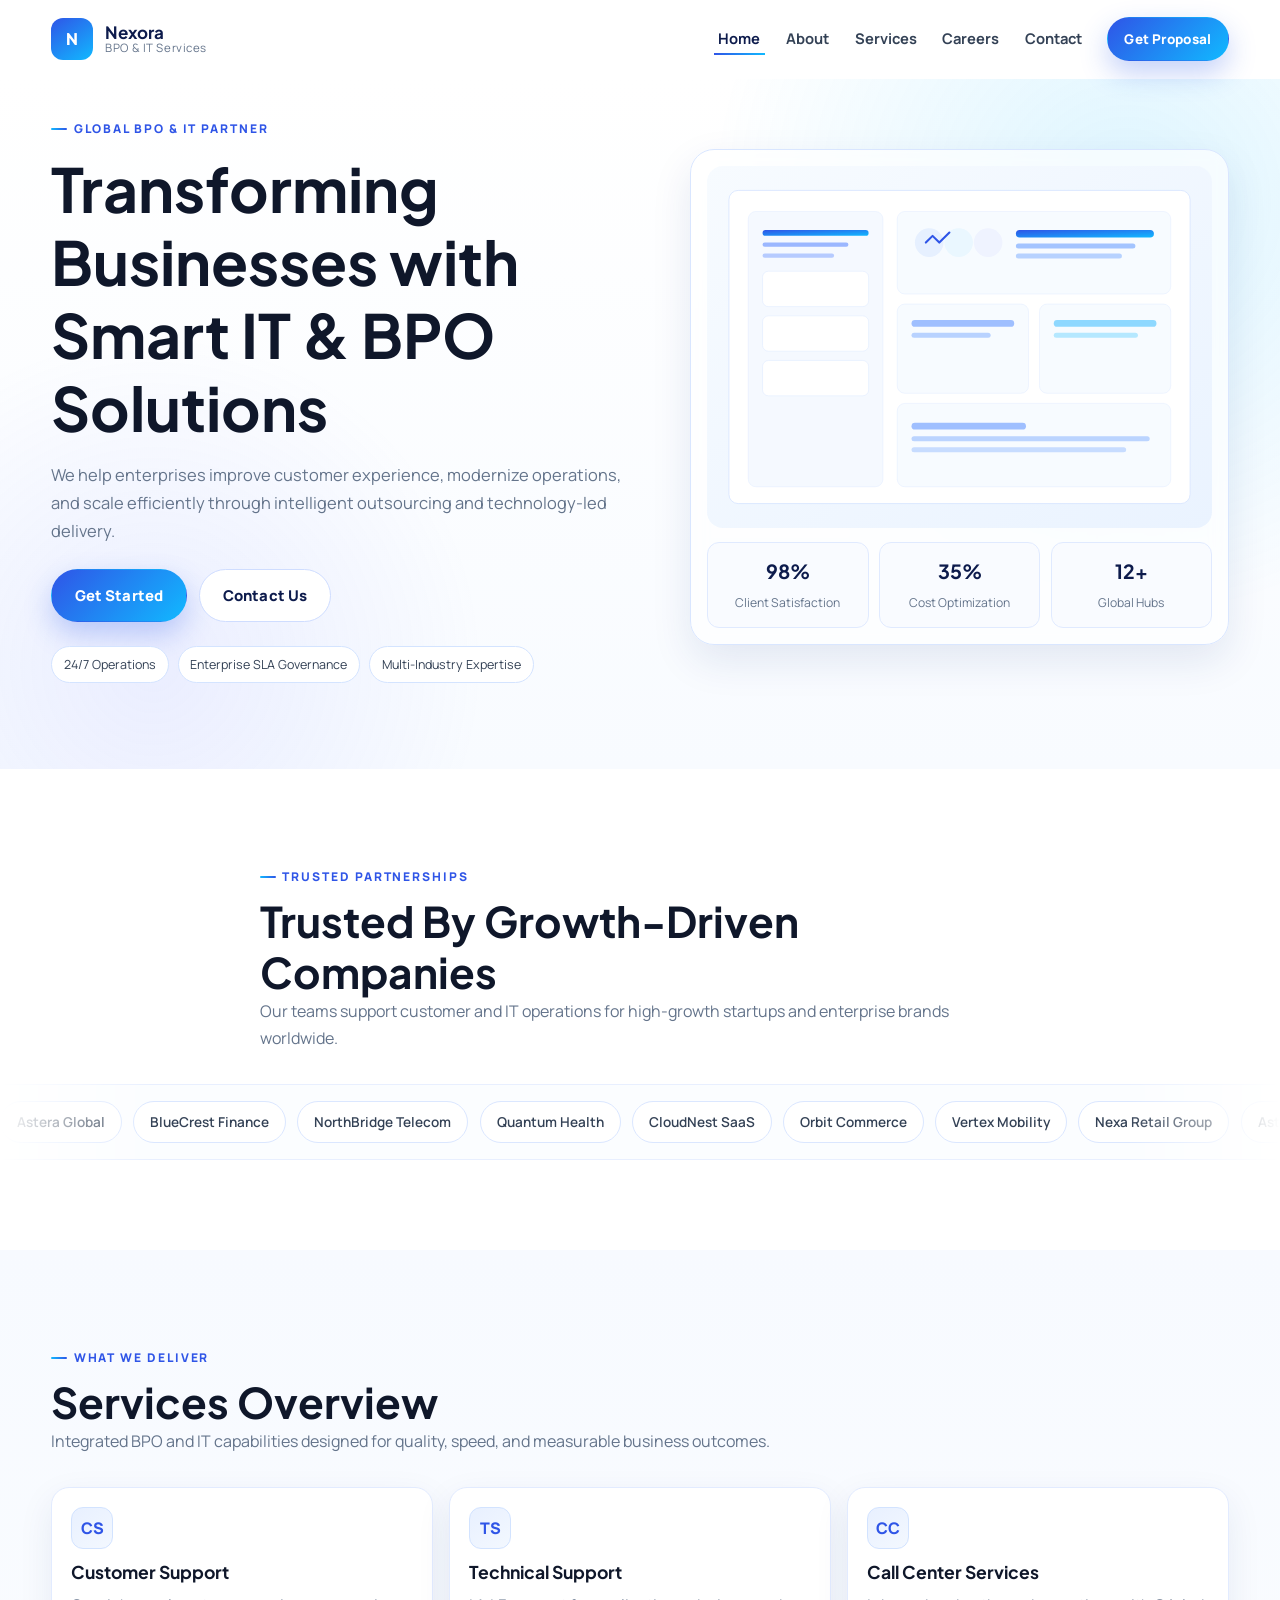
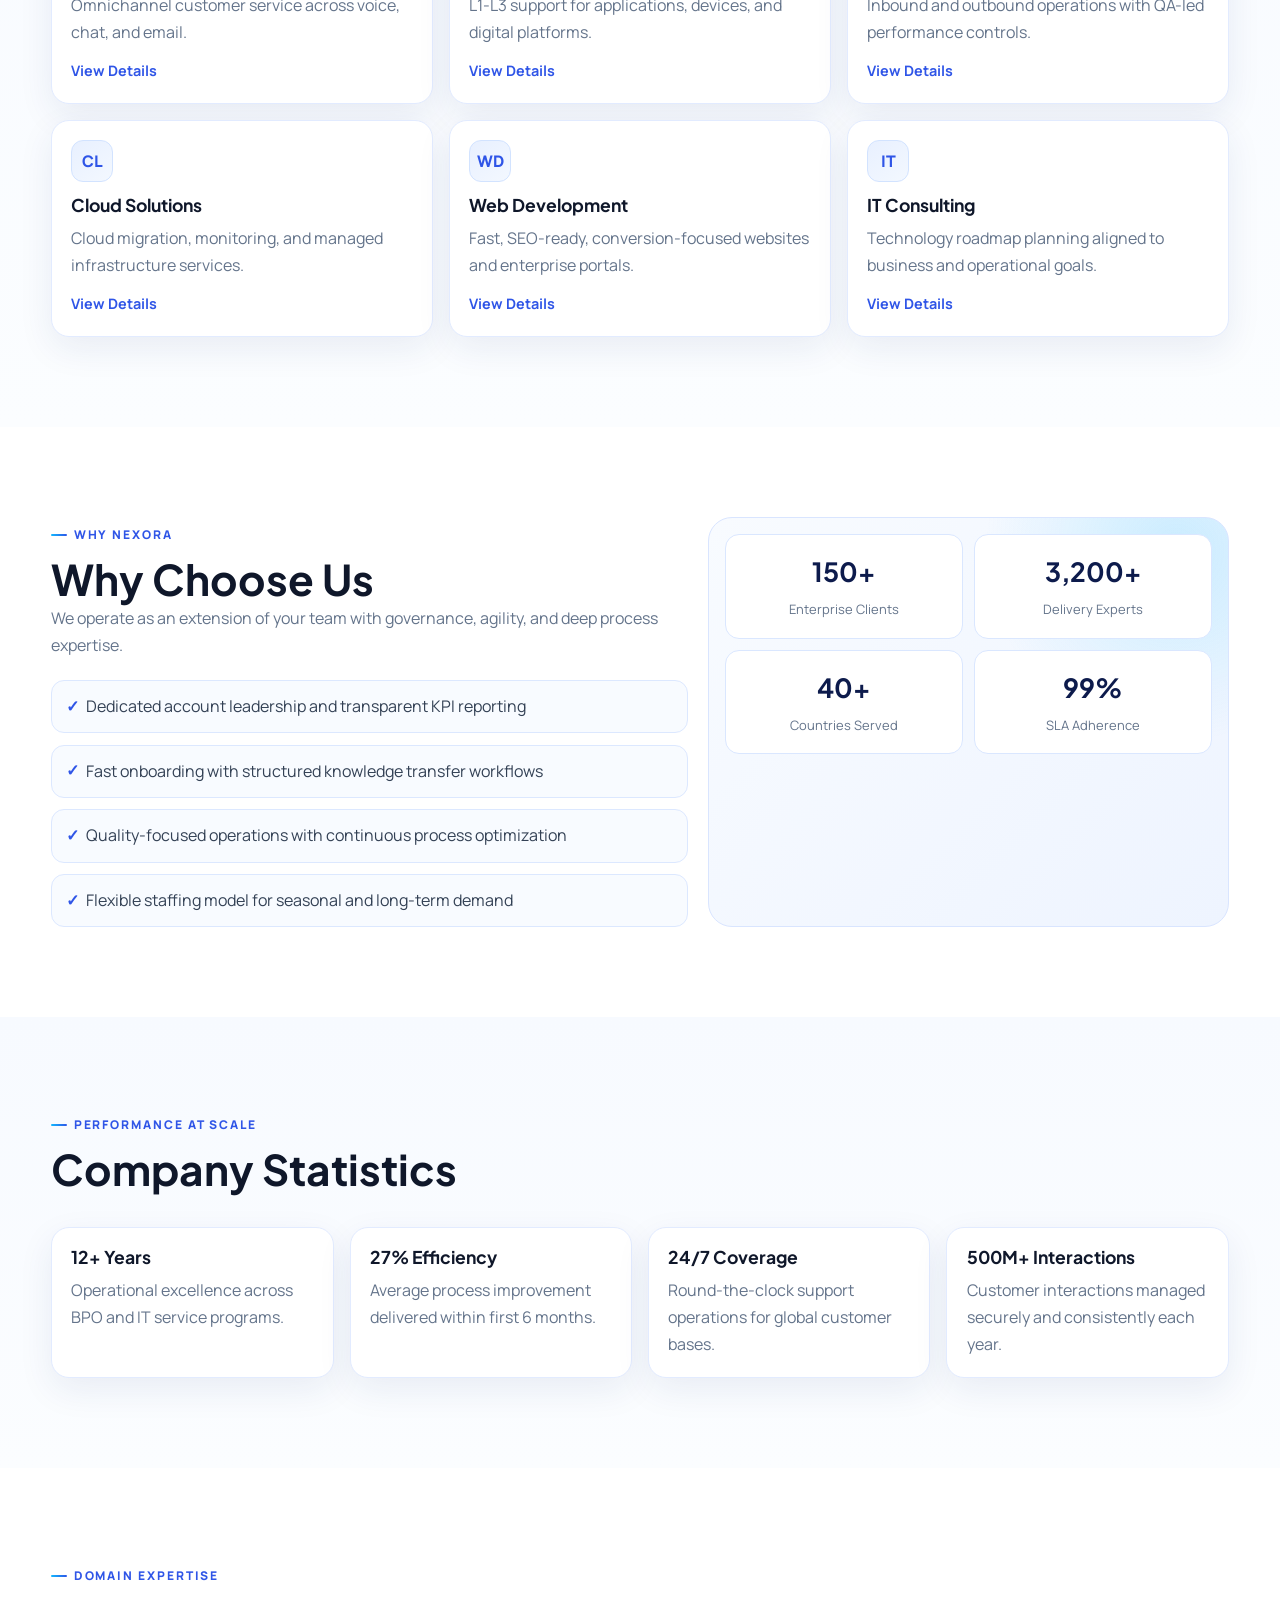
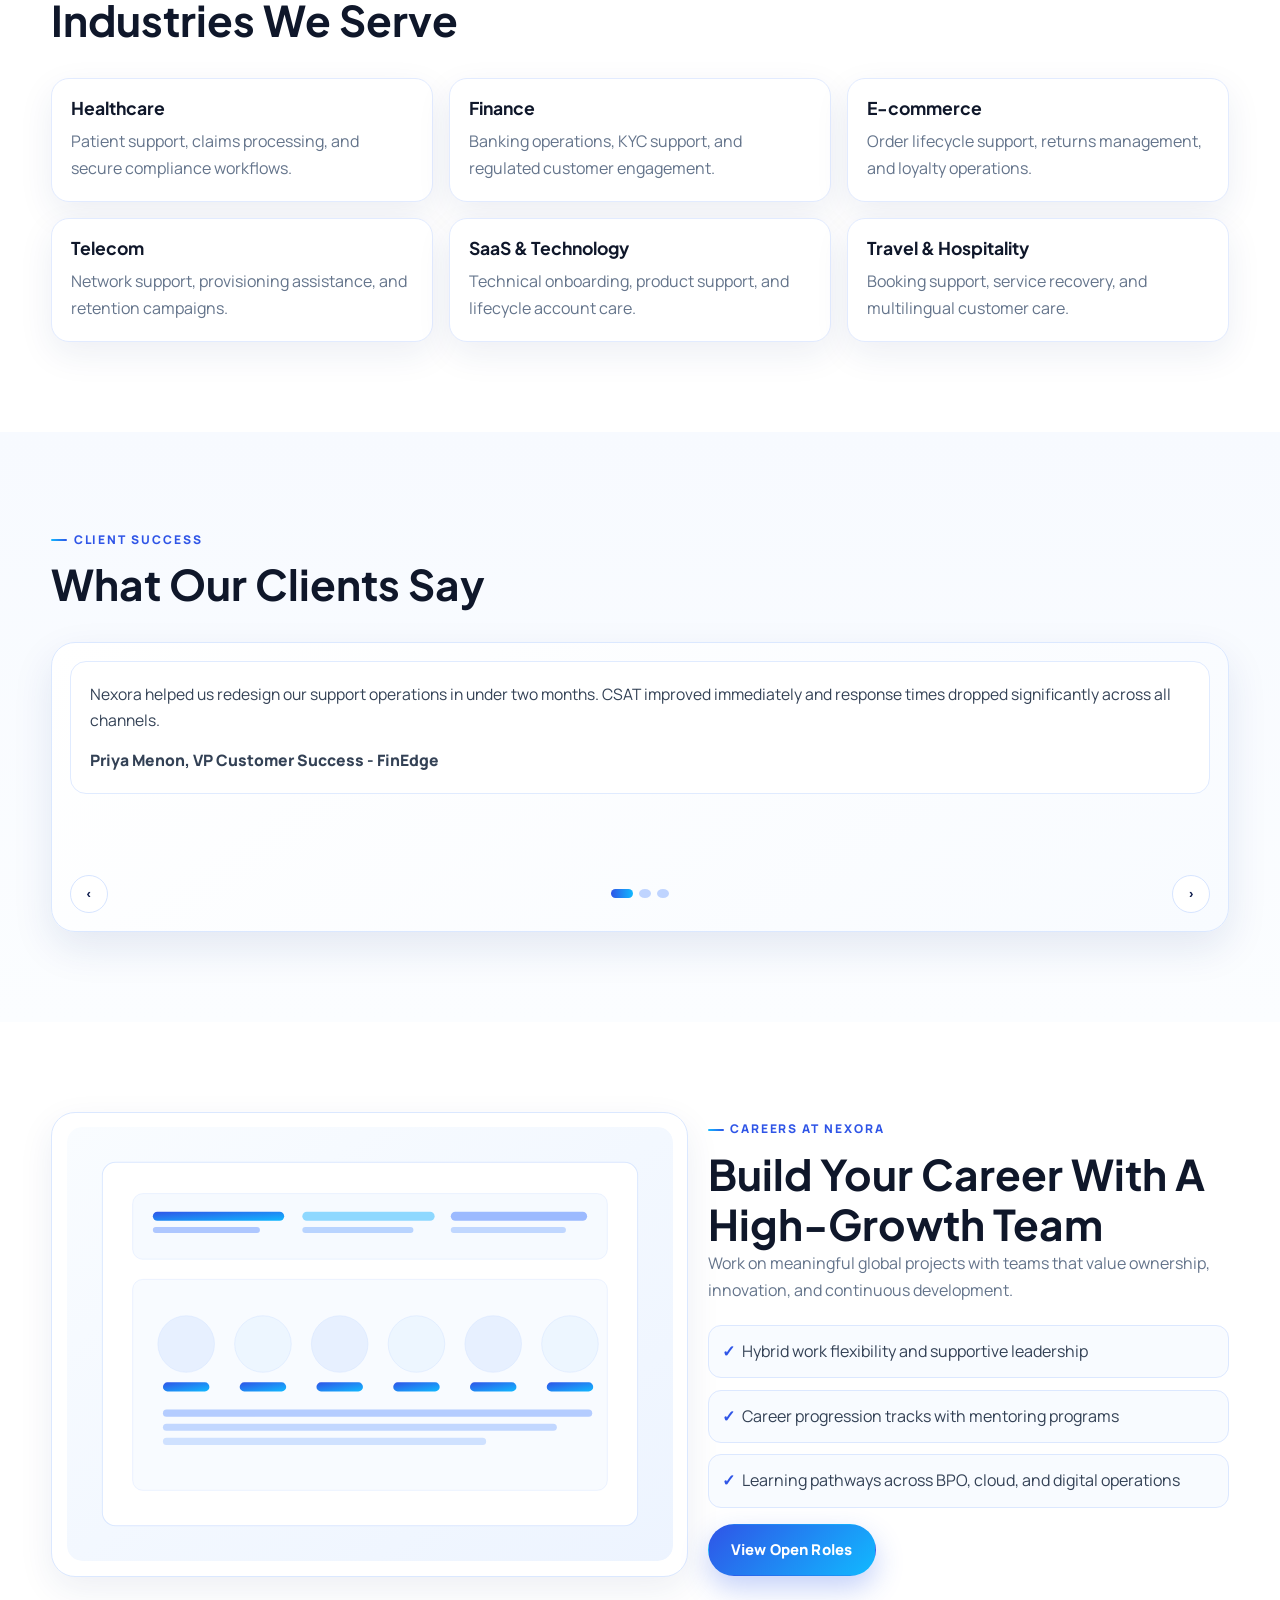
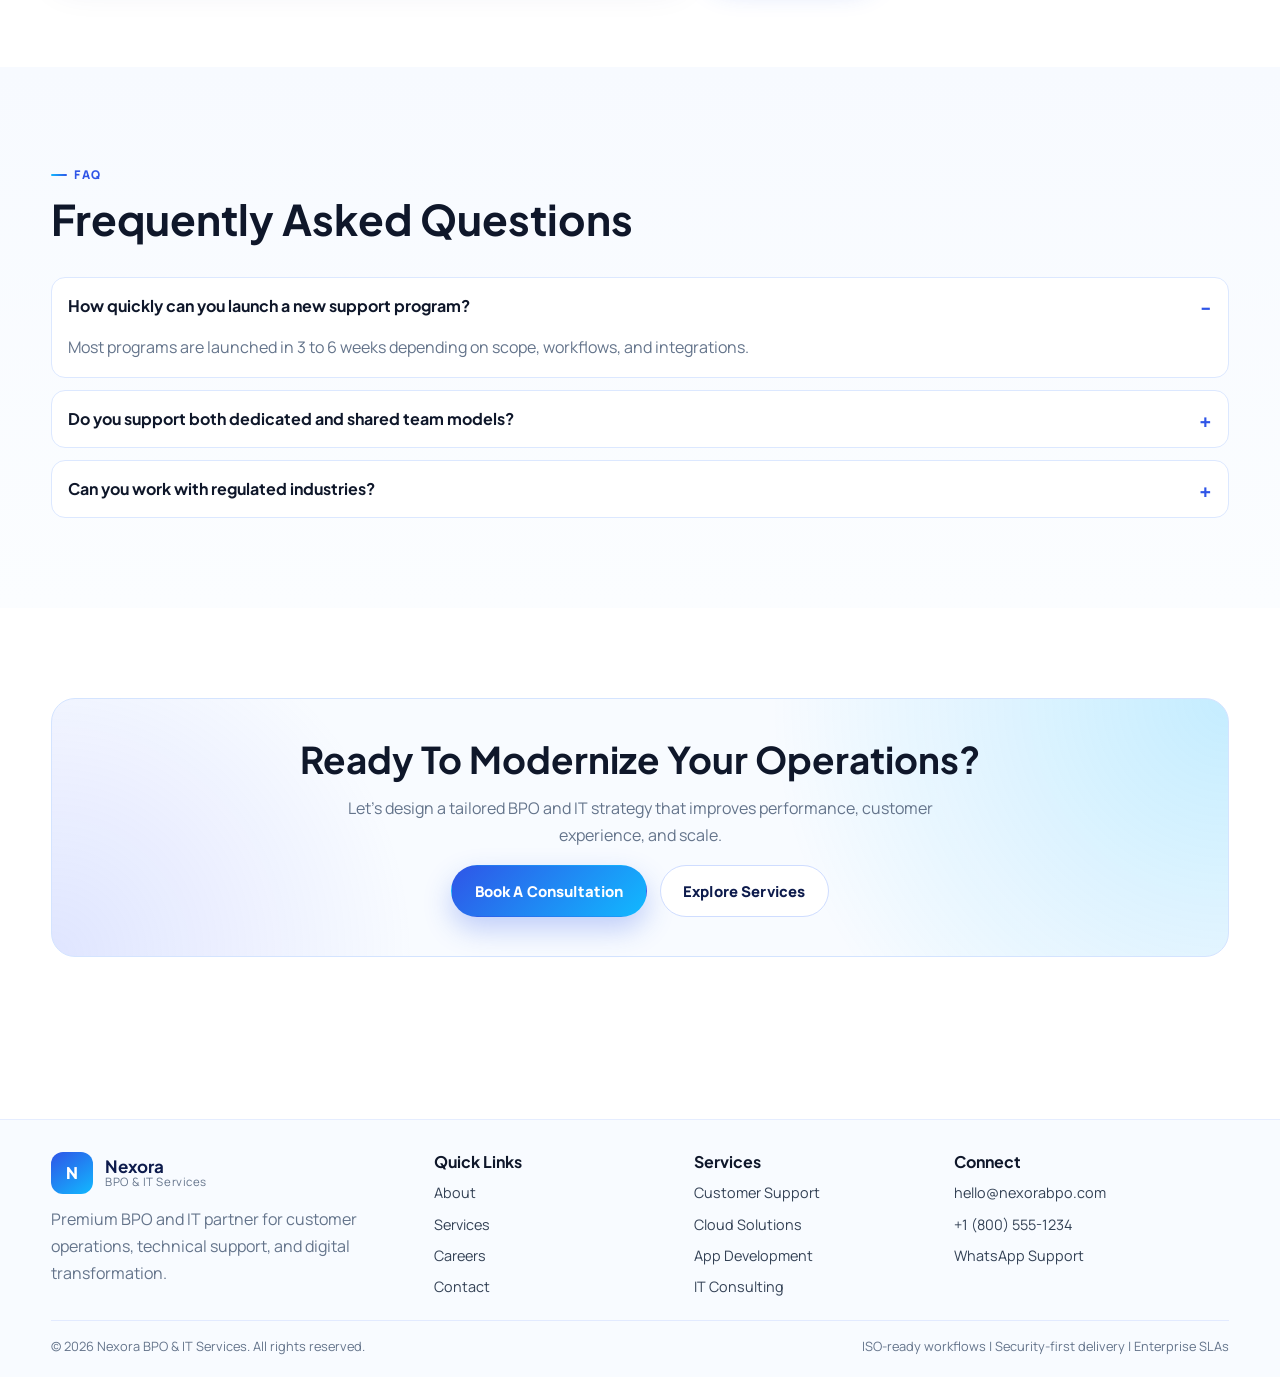
==== index.html @ e9c84e32 "enter" ====
<!DOCTYPE html>
<html lang="en">
  <head>
    <meta charset="UTF-8" />
    <meta name="viewport" content="width=device-width, initial-scale=1.0" />
    <meta
      name="description"
      content="Nexora delivers premium BPO and IT services for enterprise growth, customer experience, and digital transformation."
    />
    <meta
      name="keywords"
      content="BPO, IT services, customer support, call center, cloud solutions, enterprise outsourcing"
    />
    <title>Nexora | Premium BPO & IT Services</title>
    <link rel="preconnect" href="https://fonts.googleapis.com" />
    <link rel="preconnect" href="https://fonts.gstatic.com" crossorigin />
    <link
      href="https://fonts.googleapis.com/css2?family=Manrope:wght@400;500;600;700;800&family=Plus+Jakarta+Sans:wght@600;700;800&display=swap"
      rel="stylesheet"
    />
    <link rel="stylesheet" href="css/styles.css" />
    <script src="js/main.js" defer></script>
  </head>
  <body>
    <a class="skip-link" href="#main-content">Skip to main content</a>

    <!-- Sticky transparent navigation -->
    <header class="site-header">
      <div class="container nav-wrap">
        <a class="brand" href="index.html" aria-label="Nexora home page">
          <span class="brand-mark">N</span>
          <span class="brand-name"><strong>Nexora</strong><span>BPO & IT Services</span></span>
        </a>

        <button class="nav-toggle" aria-label="Open navigation menu" aria-controls="primary-nav" aria-expanded="false">
          <span class="nav-icon"><span></span><span></span><span></span></span>
        </button>

        <nav id="primary-nav" class="primary-nav" aria-label="Main navigation">
          <ul class="nav-list">
            <li><a class="nav-link active" href="index.html" aria-current="page">Home</a></li>
            <li><a class="nav-link" href="about.html">About</a></li>
            <li><a class="nav-link" href="services.html">Services</a></li>
            <li><a class="nav-link" href="careers.html">Careers</a></li>
            <li><a class="nav-link" href="contact.html">Contact</a></li>
          </ul>
          <a class="btn btn-small btn-primary" href="contact.html">Get Proposal</a>
        </nav>
      </div>
    </header>

    <main id="main-content">
      <!-- 1. Premium Hero Section -->
      <section class="hero">
        <div class="container hero-grid">
          <div class="hero-copy reveal">
            <span class="eyebrow">Global BPO & IT Partner</span>
            <h1>Transforming Businesses with Smart IT & BPO Solutions</h1>
            <p>
              We help enterprises improve customer experience, modernize operations, and scale efficiently through
              intelligent outsourcing and technology-led delivery.
            </p>
            <div class="btn-row" style="margin-top: 1.5rem;">
              <a class="btn btn-primary" href="services.html">Get Started</a>
              <a class="btn btn-outline" href="contact.html">Contact Us</a>
            </div>
            <div class="hero-tags">
              <span class="hero-tag">24/7 Operations</span>
              <span class="hero-tag">Enterprise SLA Governance</span>
              <span class="hero-tag">Multi-Industry Expertise</span>
            </div>
          </div>

          <aside class="hero-card reveal floating">
            <img src="images/hero-it-bpo.svg" alt="Modern IT and BPO team dashboard illustration" />
            <div class="hero-kpis">
              <div class="hero-kpi">
                <strong data-counter data-target="98" data-suffix="%">0</strong>
                <span>Client Satisfaction</span>
              </div>
              <div class="hero-kpi">
                <strong data-counter data-target="35" data-suffix="%">0</strong>
                <span>Cost Optimization</span>
              </div>
              <div class="hero-kpi">
                <strong data-counter data-target="12" data-suffix="+">0</strong>
                <span>Global Hubs</span>
              </div>
            </div>
          </aside>
        </div>
      </section>

      <!-- 2. Trusted Companies / Client Logos -->
      <section class="section">
        <div class="container section-head reveal">
          <span class="eyebrow">Trusted Partnerships</span>
          <h2>Trusted By Growth-Driven Companies</h2>
          <p>Our teams support customer and IT operations for high-growth startups and enterprise brands worldwide.</p>
        </div>
        <div class="logo-marquee reveal">
          <div class="logo-track">
            <span class="logo-pill">Astera Global</span>
            <span class="logo-pill">BlueCrest Finance</span>
            <span class="logo-pill">NorthBridge Telecom</span>
            <span class="logo-pill">Quantum Health</span>
            <span class="logo-pill">CloudNest SaaS</span>
            <span class="logo-pill">Orbit Commerce</span>
            <span class="logo-pill">Vertex Mobility</span>
            <span class="logo-pill">Nexa Retail Group</span>
          </div>
        </div>
      </section>

      <!-- 3. Services Overview Cards -->
      <section class="section alt">
        <div class="container">
          <div class="section-head reveal">
            <span class="eyebrow">What We Deliver</span>
            <h2>Services Overview</h2>
            <p>Integrated BPO and IT capabilities designed for quality, speed, and measurable business outcomes.</p>
          </div>
          <div class="grid grid-3">
            <article class="card reveal">
              <div class="service-icon">CS</div>
              <h3>Customer Support</h3>
              <p>Omnichannel customer service across voice, chat, and email.</p>
              <a class="card-link" href="services.html">View Details</a>
            </article>
            <article class="card reveal">
              <div class="service-icon">TS</div>
              <h3>Technical Support</h3>
              <p>L1-L3 support for applications, devices, and digital platforms.</p>
              <a class="card-link" href="services.html">View Details</a>
            </article>
            <article class="card reveal">
              <div class="service-icon">CC</div>
              <h3>Call Center Services</h3>
              <p>Inbound and outbound operations with QA-led performance controls.</p>
              <a class="card-link" href="services.html">View Details</a>
            </article>
            <article class="card reveal">
              <div class="service-icon">CL</div>
              <h3>Cloud Solutions</h3>
              <p>Cloud migration, monitoring, and managed infrastructure services.</p>
              <a class="card-link" href="services.html">View Details</a>
            </article>
            <article class="card reveal">
              <div class="service-icon">WD</div>
              <h3>Web Development</h3>
              <p>Fast, SEO-ready, conversion-focused websites and enterprise portals.</p>
              <a class="card-link" href="services.html">View Details</a>
            </article>
            <article class="card reveal">
              <div class="service-icon">IT</div>
              <h3>IT Consulting</h3>
              <p>Technology roadmap planning aligned to business and operational goals.</p>
              <a class="card-link" href="services.html">View Details</a>
            </article>
          </div>
        </div>
      </section>

      <!-- 4. Why Choose Us -->
      <section class="section">
        <div class="container split">
          <div class="reveal">
            <div class="section-head" style="margin-bottom: 0;">
              <span class="eyebrow">Why Nexora</span>
              <h2>Why Choose Us</h2>
              <p>We operate as an extension of your team with governance, agility, and deep process expertise.</p>
            </div>
            <ul class="feature-list">
              <li>Dedicated account leadership and transparent KPI reporting</li>
              <li>Fast onboarding with structured knowledge transfer workflows</li>
              <li>Quality-focused operations with continuous process optimization</li>
              <li>Flexible staffing model for seasonal and long-term demand</li>
            </ul>
          </div>
          <div class="stats-wrap reveal">
            <div class="stat-grid">
              <article class="stat-box">
                <strong data-counter data-target="150" data-suffix="+">0</strong>
                <span>Enterprise Clients</span>
              </article>
              <article class="stat-box">
                <strong data-counter data-target="3200" data-suffix="+">0</strong>
                <span>Delivery Experts</span>
              </article>
              <article class="stat-box">
                <strong data-counter data-target="40" data-suffix="+">0</strong>
                <span>Countries Served</span>
              </article>
              <article class="stat-box">
                <strong data-counter data-target="99" data-suffix="%">0</strong>
                <span>SLA Adherence</span>
              </article>
            </div>
          </div>
        </div>
      </section>

      <!-- 5. Company Statistics Counters -->
      <section class="section alt">
        <div class="container">
          <div class="section-head reveal">
            <span class="eyebrow">Performance At Scale</span>
            <h2>Company Statistics</h2>
          </div>
          <div class="grid grid-4">
            <article class="card reveal">
              <h3><span data-counter data-target="12" data-suffix="+">0</span> Years</h3>
              <p>Operational excellence across BPO and IT service programs.</p>
            </article>
            <article class="card reveal">
              <h3><span data-counter data-target="27" data-suffix="%">0</span> Efficiency</h3>
              <p>Average process improvement delivered within first 6 months.</p>
            </article>
            <article class="card reveal">
              <h3><span data-counter data-target="24" data-suffix="/7">0</span> Coverage</h3>
              <p>Round-the-clock support operations for global customer bases.</p>
            </article>
            <article class="card reveal">
              <h3><span data-counter data-target="500" data-suffix="M+">0</span> Interactions</h3>
              <p>Customer interactions managed securely and consistently each year.</p>
            </article>
          </div>
        </div>
      </section>

      <!-- 6. Industries We Serve -->
      <section class="section">
        <div class="container">
          <div class="section-head reveal">
            <span class="eyebrow">Domain Expertise</span>
            <h2>Industries We Serve</h2>
          </div>
          <div class="grid grid-3">
            <article class="card reveal"><h3>Healthcare</h3><p>Patient support, claims processing, and secure compliance workflows.</p></article>
            <article class="card reveal"><h3>Finance</h3><p>Banking operations, KYC support, and regulated customer engagement.</p></article>
            <article class="card reveal"><h3>E-commerce</h3><p>Order lifecycle support, returns management, and loyalty operations.</p></article>
            <article class="card reveal"><h3>Telecom</h3><p>Network support, provisioning assistance, and retention campaigns.</p></article>
            <article class="card reveal"><h3>SaaS & Technology</h3><p>Technical onboarding, product support, and lifecycle account care.</p></article>
            <article class="card reveal"><h3>Travel & Hospitality</h3><p>Booking support, service recovery, and multilingual customer care.</p></article>
          </div>
        </div>
      </section>

      <!-- 7. Testimonials Carousel -->
      <section class="section alt">
        <div class="container">
          <div class="section-head reveal">
            <span class="eyebrow">Client Success</span>
            <h2>What Our Clients Say</h2>
          </div>
          <div class="testimonial-carousel reveal" aria-label="Client testimonials carousel">
            <div class="testimonial-slides">
              <article class="testimonial-slide active">
                <p>
                  Nexora helped us redesign our support operations in under two months. CSAT improved immediately and
                  response times dropped significantly across all channels.
                </p>
                <p class="testimonial-author">Priya Menon, VP Customer Success - FinEdge</p>
              </article>
              <article class="testimonial-slide">
                <p>
                  Their blended IT and BPO model gave us one accountable partner for both platform support and customer
                  operations. Execution has been excellent.
                </p>
                <p class="testimonial-author">Daniel Clark, COO - Vantage Retail Group</p>
              </article>
              <article class="testimonial-slide">
                <p>
                  We now run 24/7 global support with strong governance and clear KPI reporting. Nexora has become a
                  strategic part of our growth roadmap.
                </p>
                <p class="testimonial-author">Aditi Rao, Director Operations - CloudPulse</p>
              </article>
            </div>
            <div class="carousel-controls">
              <button class="carousel-btn carousel-prev" type="button" aria-label="Previous testimonial">‹</button>
              <div class="carousel-dots" role="tablist" aria-label="Testimonial slides">
                <button class="carousel-dot active" data-slide="0" aria-label="Slide 1" aria-selected="true"></button>
                <button class="carousel-dot" data-slide="1" aria-label="Slide 2" aria-selected="false"></button>
                <button class="carousel-dot" data-slide="2" aria-label="Slide 3" aria-selected="false"></button>
              </div>
              <button class="carousel-btn carousel-next" type="button" aria-label="Next testimonial">›</button>
            </div>
          </div>
        </div>
      </section>

      <!-- 8. Careers Highlight Section -->
      <section class="section">
        <div class="container split">
          <div class="media-card reveal">
            <img src="images/team-culture.svg" alt="Nexora team collaboration and workplace culture" />
          </div>
          <div class="reveal">
            <div class="section-head" style="margin-bottom: 0;">
              <span class="eyebrow">Careers At Nexora</span>
              <h2>Build Your Career With A High-Growth Team</h2>
              <p>
                Work on meaningful global projects with teams that value ownership, innovation, and continuous
                development.
              </p>
            </div>
            <ul class="feature-list">
              <li>Hybrid work flexibility and supportive leadership</li>
              <li>Career progression tracks with mentoring programs</li>
              <li>Learning pathways across BPO, cloud, and digital operations</li>
            </ul>
            <div class="btn-row" style="margin-top: 1rem;">
              <a class="btn btn-primary" href="careers.html">View Open Roles</a>
            </div>
          </div>
        </div>
      </section>

      <!-- 9. FAQ Section -->
      <section class="section alt">
        <div class="container">
          <div class="section-head reveal">
            <span class="eyebrow">FAQ</span>
            <h2>Frequently Asked Questions</h2>
          </div>
          <div class="faq-list reveal">
            <article class="faq-item open">
              <button class="faq-question" type="button">How quickly can you launch a new support program?</button>
              <div class="faq-answer">
                <p>Most programs are launched in 3 to 6 weeks depending on scope, workflows, and integrations.</p>
              </div>
            </article>
            <article class="faq-item">
              <button class="faq-question" type="button">Do you support both dedicated and shared team models?</button>
              <div class="faq-answer">
                <p>Yes. We offer dedicated pods, hybrid setups, and shared operational models based on your needs.</p>
              </div>
            </article>
            <article class="faq-item">
              <button class="faq-question" type="button">Can you work with regulated industries?</button>
              <div class="faq-answer">
                <p>Absolutely. We provide compliance-aware operations for healthcare, finance, and enterprise clients.</p>
              </div>
            </article>
          </div>
        </div>
      </section>

      <!-- 10. Contact CTA Banner -->
      <section class="section">
        <div class="container">
          <div class="cta-banner reveal">
            <h2>Ready To Modernize Your Operations?</h2>
            <p>Let’s design a tailored BPO and IT strategy that improves performance, customer experience, and scale.</p>
            <div class="btn-row" style="justify-content: center; margin-top: 1rem;">
              <a class="btn btn-primary" href="contact.html">Book A Consultation</a>
              <a class="btn btn-outline" href="services.html">Explore Services</a>
            </div>
          </div>
        </div>
      </section>
    </main>

    <!-- 11. Modern Footer -->
    <footer class="site-footer">
      <div class="container footer-grid">
        <div class="footer-col">
          <a class="brand" href="index.html">
            <span class="brand-mark">N</span>
            <span class="brand-name"><strong>Nexora</strong><span>BPO & IT Services</span></span>
          </a>
          <p style="margin-top: 0.75rem;">
            Premium BPO and IT partner for customer operations, technical support, and digital transformation.
          </p>
        </div>
        <div class="footer-col">
          <h3>Quick Links</h3>
          <div class="footer-links">
            <a href="about.html">About</a>
            <a href="services.html">Services</a>
            <a href="careers.html">Careers</a>
            <a href="contact.html">Contact</a>
          </div>
        </div>
        <div class="footer-col">
          <h3>Services</h3>
          <div class="footer-links">
            <a href="services.html">Customer Support</a>
            <a href="services.html">Cloud Solutions</a>
            <a href="services.html">App Development</a>
            <a href="services.html">IT Consulting</a>
          </div>
        </div>
        <div class="footer-col">
          <h3>Connect</h3>
          <div class="footer-links">
            <a href="mailto:hello@nexorabpo.com">hello@nexorabpo.com</a>
            <a href="tel:+18005551234">+1 (800) 555-1234</a>
            <a href="https://wa.me/18005551234">WhatsApp Support</a>
          </div>
        </div>
      </div>
      <div class="container footer-bottom">
        <p>&copy; <span class="current-year"></span> Nexora BPO & IT Services. All rights reserved.</p>
        <p>ISO-ready workflows | Security-first delivery | Enterprise SLAs</p>
      </div>
    </footer>

    <button class="back-to-top" type="button" aria-label="Back to top">↑</button>
  </body>
</html>
---- css/styles.css ----
/* =========================================================
   Nexora Corporate Design System
   White premium SaaS-style UI for multi-page BPO/IT site.
========================================================= */

:root {
  --white: #ffffff;
  --navy-900: #0d1b4c;
  --navy-800: #152d71;
  --royal: #2f55e7;
  --cyan: #11b9ff;
  --sky: #67c8ff;
  --purple-soft: #7e8cff;
  --text-900: #0f172a;
  --text-700: #334155;
  --text-500: #64748b;
  --line: #dbe7ff;
  --surface: #f7faff;
  --surface-2: #eef4ff;
  --success: #0ea96f;
  --danger: #d14356;
  --radius-xl: 24px;
  --radius-lg: 18px;
  --radius-md: 14px;
  --radius-sm: 10px;
  --shadow-soft: 0 12px 35px rgba(24, 46, 109, 0.08);
  --shadow-card: 0 16px 40px rgba(18, 45, 130, 0.1);
  --shadow-hover: 0 18px 45px rgba(15, 47, 140, 0.17);
}

*,
*::before,
*::after {
  box-sizing: border-box;
}

html {
  scroll-behavior: smooth;
}

body {
  margin: 0;
  font-family: "Manrope", "Segoe UI", sans-serif;
  color: var(--text-700);
  background: var(--white);
  line-height: 1.7;
  overflow-x: hidden;
}

body.nav-open {
  overflow: hidden;
}

a {
  color: inherit;
  text-decoration: none;
}

img {
  display: block;
  max-width: 100%;
}

h1,
h2,
h3,
h4 {
  margin: 0;
  line-height: 1.2;
  color: var(--text-900);
  font-family: "Plus Jakarta Sans", "Sora", "Segoe UI", sans-serif;
}

p {
  margin: 0;
  color: var(--text-500);
}

ul {
  margin: 0;
  padding: 0;
  list-style: none;
}

.skip-link {
  position: absolute;
  left: -9999px;
  top: 0;
  z-index: 5000;
}

.skip-link:focus {
  left: 1rem;
  top: 1rem;
  background: var(--white);
  border: 1px solid var(--royal);
  border-radius: 8px;
  color: var(--navy-900);
  padding: 0.65rem 0.9rem;
}

.container {
  width: min(1180px, 92vw);
  margin: 0 auto;
}

.section {
  padding: 90px 0;
}

.section.alt {
  background: linear-gradient(180deg, #f7faff 0%, #fbfdff 100%);
}

.section-head {
  max-width: 760px;
  margin-bottom: 2rem;
}

.section-head h2 {
  margin-top: 0.55rem;
  font-size: clamp(1.8rem, 3.3vw, 2.7rem);
}

.eyebrow {
  display: inline-flex;
  align-items: center;
  gap: 0.4rem;
  text-transform: uppercase;
  letter-spacing: 0.16em;
  font-size: 0.75rem;
  font-weight: 800;
  color: var(--royal);
}

.eyebrow::before {
  content: "";
  width: 16px;
  height: 2px;
  border-radius: 4px;
  background: linear-gradient(90deg, var(--cyan), var(--royal));
}

/* =========================
   Header + Navigation
========================= */
.site-header {
  position: sticky;
  top: 0;
  z-index: 1200;
  background: transparent;
  border-bottom: 1px solid transparent;
  transition: background 0.3s ease, border-color 0.3s ease, box-shadow 0.3s ease;
}

.site-header.scrolled {
  background: rgba(255, 255, 255, 0.9);
  backdrop-filter: blur(10px);
  border-color: #e8efff;
  box-shadow: 0 6px 28px rgba(18, 47, 130, 0.08);
}

.nav-wrap {
  min-height: 78px;
  display: flex;
  align-items: center;
  justify-content: space-between;
  gap: 1.1rem;
  position: relative;
}

.brand {
  display: inline-flex;
  align-items: center;
  gap: 0.75rem;
}

.brand-mark {
  width: 42px;
  height: 42px;
  border-radius: 12px;
  background: linear-gradient(145deg, var(--royal), var(--cyan));
  color: var(--white);
  display: grid;
  place-items: center;
  font-weight: 800;
  font-family: "Plus Jakarta Sans", "Sora", sans-serif;
}

.brand-name {
  display: inline-flex;
  flex-direction: column;
  line-height: 1.05;
}

.brand-name strong {
  color: var(--navy-900);
  font-size: 1.06rem;
  font-family: "Plus Jakarta Sans", "Sora", sans-serif;
}

.brand-name span {
  font-size: 0.72rem;
  letter-spacing: 0.05em;
  color: var(--text-500);
}

.primary-nav {
  display: flex;
  align-items: center;
  gap: 1.25rem;
}

.nav-list {
  display: flex;
  align-items: center;
  gap: 1rem;
}

.nav-link {
  padding: 0.32rem 0.3rem;
  font-size: 0.92rem;
  font-weight: 700;
  color: var(--text-700);
  position: relative;
}

.nav-link::after {
  content: "";
  position: absolute;
  left: 0;
  bottom: -1px;
  width: 100%;
  height: 2px;
  transform: scaleX(0);
  transform-origin: center;
  background: linear-gradient(90deg, var(--royal), var(--cyan));
  transition: transform 0.22s ease;
}

.nav-link:hover,
.nav-link.active {
  color: var(--navy-900);
}

.nav-link:hover::after,
.nav-link.active::after,
.nav-link:focus-visible::after {
  transform: scaleX(1);
}

.nav-toggle {
  display: none;
  width: 44px;
  height: 44px;
  border-radius: 11px;
  border: 1px solid #d4e2ff;
  background: var(--white);
  box-shadow: var(--shadow-soft);
  cursor: pointer;
  place-items: center;
}

.nav-icon {
  width: 18px;
  height: 14px;
  position: relative;
}

.nav-icon span {
  position: absolute;
  left: 0;
  width: 100%;
  height: 2px;
  border-radius: 100px;
  background: var(--navy-900);
  transition: transform 0.24s ease, opacity 0.24s ease;
}

.nav-icon span:nth-child(1) {
  top: 0;
}

.nav-icon span:nth-child(2) {
  top: 6px;
}

.nav-icon span:nth-child(3) {
  top: 12px;
}

.nav-toggle[aria-expanded="true"] .nav-icon span:nth-child(1) {
  transform: translateY(6px) rotate(45deg);
}

.nav-toggle[aria-expanded="true"] .nav-icon span:nth-child(2) {
  opacity: 0;
}

.nav-toggle[aria-expanded="true"] .nav-icon span:nth-child(3) {
  transform: translateY(-6px) rotate(-45deg);
}

/* =========================
   Buttons
========================= */
.btn {
  display: inline-flex;
  align-items: center;
  justify-content: center;
  gap: 0.45rem;
  border-radius: 999px;
  padding: 0.78rem 1.4rem;
  font-size: 0.93rem;
  font-weight: 800;
  letter-spacing: 0.01em;
  border: 1px solid transparent;
  transition: transform 0.22s ease, box-shadow 0.22s ease, background 0.22s ease;
}

.btn:hover,
.btn:focus-visible {
  transform: translateY(-2px);
}

.btn-primary {
  color: var(--white);
  background: linear-gradient(135deg, var(--royal), var(--cyan));
  box-shadow: 0 12px 28px rgba(44, 90, 233, 0.28);
}

.btn-primary:hover,
.btn-primary:focus-visible {
  box-shadow: 0 16px 34px rgba(44, 90, 233, 0.35);
}

.btn-outline {
  border-color: #cfddff;
  color: var(--navy-900);
  background: var(--white);
}

.btn-outline:hover,
.btn-outline:focus-visible {
  border-color: var(--royal);
  background: #f6f9ff;
}

.btn-small {
  padding: 0.62rem 1.05rem;
  font-size: 0.84rem;
}

.btn-row {
  display: flex;
  flex-wrap: wrap;
  gap: 0.8rem;
}

/* =========================
   Hero
========================= */
.hero {
  position: relative;
  padding: 32px 0 86px;
  background:
    radial-gradient(circle at 88% 18%, rgba(17, 185, 255, 0.14), transparent 33%),
    radial-gradient(circle at 12% 85%, rgba(126, 140, 255, 0.12), transparent 26%),
    linear-gradient(180deg, #ffffff 0%, #f8fbff 100%);
}

.hero-grid {
  display: grid;
  grid-template-columns: 1.06fr 0.94fr;
  gap: 2rem;
  align-items: center;
}

.hero-copy h1 {
  margin-top: 0.8rem;
  font-size: clamp(2rem, 5vw, 3.8rem);
  max-width: 16ch;
}

.hero-copy p {
  margin-top: 1.1rem;
  max-width: 58ch;
  font-size: 1.03rem;
}

.hero-tags {
  margin-top: 1.5rem;
  display: flex;
  gap: 0.55rem;
  flex-wrap: wrap;
}

.hero-tag {
  border-radius: 999px;
  border: 1px solid #d4e4ff;
  background: var(--white);
  padding: 0.45rem 0.74rem;
  font-size: 0.78rem;
  color: var(--text-700);
}

.hero-card {
  border: 1px solid #d9e6ff;
  border-radius: var(--radius-xl);
  padding: 1rem;
  background: rgba(255, 255, 255, 0.66);
  backdrop-filter: blur(8px);
  box-shadow: var(--shadow-card);
}

.hero-card img {
  border-radius: 16px;
}

.hero-kpis {
  margin-top: 0.9rem;
  display: grid;
  grid-template-columns: repeat(3, minmax(0, 1fr));
  gap: 0.65rem;
}

.hero-kpi {
  border: 1px solid #e0eaff;
  border-radius: 12px;
  background: #f9fbff;
  padding: 0.72rem;
  text-align: center;
}

.hero-kpi strong {
  display: block;
  color: var(--navy-900);
  font-size: 1.22rem;
  font-family: "Plus Jakarta Sans", "Sora", sans-serif;
}

.hero-kpi span {
  font-size: 0.76rem;
  color: var(--text-500);
}

/* =========================
   Utility card system
========================= */
.grid {
  display: grid;
  gap: 1rem;
}

.grid-2 {
  grid-template-columns: repeat(2, minmax(0, 1fr));
}

.grid-3 {
  grid-template-columns: repeat(3, minmax(0, 1fr));
}

.grid-4 {
  grid-template-columns: repeat(4, minmax(0, 1fr));
}

.card {
  background: var(--white);
  border: 1px solid #e2ebff;
  border-radius: var(--radius-lg);
  padding: 1.2rem;
  box-shadow: var(--shadow-soft);
  transition: transform 0.25s ease, box-shadow 0.25s ease, border-color 0.25s ease;
}

.card:hover {
  transform: translateY(-4px);
  border-color: #c8daff;
  box-shadow: var(--shadow-hover);
}

.card h3 {
  font-size: 1.1rem;
  margin-bottom: 0.52rem;
}

.card-link {
  margin-top: 0.8rem;
  display: inline-block;
  color: var(--royal);
  font-weight: 700;
  font-size: 0.9rem;
}

.service-icon {
  width: 42px;
  height: 42px;
  border-radius: 12px;
  display: grid;
  place-items: center;
  margin-bottom: 0.8rem;
  background: linear-gradient(145deg, #e8f0ff, #f3f8ff);
  border: 1px solid #d2e3ff;
  color: var(--royal);
  font-weight: 800;
}

/* =========================
   Trusted logos slider
========================= */
.logo-marquee {
  overflow: hidden;
  border-top: 1px solid #e8efff;
  border-bottom: 1px solid #e8efff;
  background: #fbfdff;
  padding: 1rem 0;
  mask-image: linear-gradient(to right, transparent, #000 12%, #000 88%, transparent);
}

.logo-track {
  width: max-content;
  display: flex;
  gap: 0.7rem;
  animation: logo-slide 26s linear infinite;
}

.logo-pill {
  border: 1px solid #dbe7ff;
  border-radius: 999px;
  background: var(--white);
  color: var(--text-700);
  padding: 0.54rem 1rem;
  font-size: 0.85rem;
  white-space: nowrap;
  font-weight: 600;
}

@keyframes logo-slide {
  from {
    transform: translateX(0);
  }
  to {
    transform: translateX(-50%);
  }
}

/* =========================
   Why choose us + stats
========================= */
.split {
  display: grid;
  grid-template-columns: 1.1fr 0.9fr;
  gap: 1.2rem;
}

.feature-list {
  display: grid;
  gap: 0.72rem;
  margin-top: 1.3rem;
}

.feature-list li {
  border: 1px solid #dce8ff;
  border-radius: 13px;
  background: #f8fbff;
  padding: 0.75rem 0.82rem;
  color: var(--text-700);
  position: relative;
  padding-left: 2.1rem;
}

.feature-list li::before {
  content: "✓";
  position: absolute;
  left: 0.85rem;
  top: 0.74rem;
  color: var(--royal);
  font-weight: 800;
}

.stats-wrap {
  border-radius: var(--radius-xl);
  border: 1px solid #d9e5ff;
  background:
    radial-gradient(circle at 90% 8%, rgba(17, 185, 255, 0.18), transparent 32%),
    linear-gradient(135deg, #f8fbff, #eef4ff);
  padding: 1rem;
}

.stat-grid {
  display: grid;
  grid-template-columns: repeat(2, minmax(0, 1fr));
  gap: 0.7rem;
}

.stat-box {
  border-radius: 14px;
  border: 1px solid #dae7ff;
  background: var(--white);
  text-align: center;
  padding: 0.95rem 0.72rem;
}

.stat-box strong {
  display: block;
  color: var(--navy-900);
  font-size: 1.65rem;
  font-family: "Plus Jakarta Sans", "Sora", sans-serif;
}

.stat-box span {
  color: var(--text-500);
  font-size: 0.81rem;
}

/* =========================
   Testimonial carousel
========================= */
.testimonial-carousel {
  position: relative;
  border: 1px solid #dbe8ff;
  background: linear-gradient(145deg, #ffffff, #f8fbff);
  border-radius: var(--radius-xl);
  box-shadow: var(--shadow-card);
  padding: 1.1rem;
}

.testimonial-slides {
  position: relative;
  min-height: 200px;
}

.testimonial-slide {
  display: none;
  border: 1px solid #e0ebff;
  border-radius: 16px;
  background: var(--white);
  padding: 1.2rem;
}

.testimonial-slide.active {
  display: block;
  animation: fadeUp 0.45s ease;
}

.testimonial-slide p {
  color: var(--text-700);
  font-size: 0.98rem;
}

.testimonial-author {
  margin-top: 0.8rem;
  color: var(--navy-900);
  font-weight: 800;
  font-size: 0.92rem;
}

.carousel-controls {
  margin-top: 0.9rem;
  display: flex;
  justify-content: space-between;
  align-items: center;
}

.carousel-btn {
  width: 38px;
  height: 38px;
  border-radius: 50%;
  border: 1px solid #d7e5ff;
  background: var(--white);
  color: var(--navy-900);
  font-weight: 800;
  cursor: pointer;
}

.carousel-dots {
  display: flex;
  gap: 0.35rem;
}

.carousel-dot {
  width: 9px;
  height: 9px;
  border-radius: 50%;
  border: 0;
  background: #bfd4ff;
  cursor: pointer;
}

.carousel-dot.active {
  width: 22px;
  border-radius: 999px;
  background: linear-gradient(90deg, var(--royal), var(--cyan));
}

/* =========================
   FAQ
========================= */
.faq-list {
  display: grid;
  gap: 0.75rem;
}

.faq-item {
  border: 1px solid #dce8ff;
  border-radius: 14px;
  overflow: hidden;
  background: var(--white);
}

.faq-question {
  width: 100%;
  border: 0;
  background: transparent;
  text-align: left;
  font-family: "Plus Jakarta Sans", "Sora", sans-serif;
  color: var(--text-900);
  font-size: 1rem;
  font-weight: 700;
  padding: 1rem;
  cursor: pointer;
  display: flex;
  align-items: center;
  justify-content: space-between;
}

.faq-question::after {
  content: "+";
  color: var(--royal);
  font-size: 1.2rem;
}

.faq-answer {
  max-height: 0;
  overflow: hidden;
  transition: max-height 0.28s ease;
}

.faq-answer p {
  padding: 0 1rem 1rem;
}

.faq-item.open .faq-question::after {
  content: "-";
}

.faq-item.open .faq-answer {
  max-height: 260px;
}

/* =========================
   CTA banner
========================= */
.cta-banner {
  border: 1px solid #d4e4ff;
  border-radius: var(--radius-xl);
  background:
    radial-gradient(circle at 100% 0%, rgba(17, 185, 255, 0.22), transparent 38%),
    radial-gradient(circle at 0% 100%, rgba(126, 140, 255, 0.2), transparent 30%),
    #f8fbff;
  padding: 2.4rem 1.2rem;
  text-align: center;
}

.cta-banner h2 {
  font-size: clamp(1.5rem, 3.2vw, 2.3rem);
}

.cta-banner p {
  margin: 0.85rem auto 0;
  max-width: 64ch;
}

/* =========================
   Inner hero (other pages)
========================= */
.inner-hero {
  padding: 74px 0 56px;
  background:
    radial-gradient(circle at 90% 10%, rgba(17, 185, 255, 0.16), transparent 32%),
    radial-gradient(circle at 15% 90%, rgba(126, 140, 255, 0.14), transparent 30%),
    linear-gradient(180deg, #ffffff, #f7fbff);
}

.inner-hero h1 {
  margin-top: 0.75rem;
  font-size: clamp(1.9rem, 4.3vw, 3rem);
  max-width: 20ch;
}

.inner-hero p {
  margin-top: 1rem;
  max-width: 64ch;
}

.media-card {
  border-radius: var(--radius-xl);
  border: 1px solid #dbe8ff;
  background: var(--white);
  padding: 0.9rem;
  box-shadow: var(--shadow-soft);
}

.media-card img {
  border-radius: 15px;
}

/* =========================
   Timelines + pills
========================= */
.timeline {
  display: grid;
  gap: 0.75rem;
}

.timeline-item {
  display: grid;
  grid-template-columns: 82px 1fr;
  gap: 0.9rem;
  border: 1px solid #dce8ff;
  border-radius: 14px;
  background: var(--white);
  padding: 0.9rem;
}

.timeline-year {
  color: var(--royal);
  font-weight: 800;
  font-family: "Plus Jakarta Sans", "Sora", sans-serif;
  font-size: 1rem;
}

.pill-row {
  display: flex;
  flex-wrap: wrap;
  gap: 0.5rem;
  margin-top: 1rem;
}

.pill {
  border: 1px solid #d9e6ff;
  background: #f8fbff;
  border-radius: 999px;
  padding: 0.4rem 0.72rem;
  font-size: 0.79rem;
  color: var(--text-700);
}

/* =========================
   Jobs + forms
========================= */
.job-card {
  border: 1px solid #dce8ff;
  border-radius: 16px;
  background: var(--white);
  padding: 1rem;
  box-shadow: var(--shadow-soft);
}

.job-meta {
  display: flex;
  flex-wrap: wrap;
  gap: 0.4rem;
  margin-top: 0.65rem;
}

.job-meta span {
  border: 1px solid #d7e3ff;
  border-radius: 999px;
  background: #f8fbff;
  color: var(--text-700);
  font-size: 0.76rem;
  padding: 0.22rem 0.62rem;
}

.form-shell {
  border: 1px solid #dce8ff;
  border-radius: var(--radius-lg);
  background: var(--white);
  padding: 1.1rem;
  box-shadow: var(--shadow-soft);
}

.form-grid {
  display: grid;
  grid-template-columns: repeat(2, minmax(0, 1fr));
  gap: 0.85rem;
}

.form-field {
  display: grid;
  gap: 0.36rem;
}

.form-field.full {
  grid-column: 1 / -1;
}

.form-field label {
  font-size: 0.83rem;
  color: var(--text-700);
  font-weight: 700;
}

.form-field input,
.form-field select,
.form-field textarea {
  width: 100%;
  border: 1px solid #d2dff8;
  border-radius: 11px;
  background: #fbfdff;
  color: var(--text-900);
  font-family: inherit;
  font-size: 0.92rem;
  padding: 0.68rem 0.72rem;
  transition: border-color 0.2s ease, box-shadow 0.2s ease;
}

.form-field textarea {
  min-height: 130px;
  resize: vertical;
}

.form-field input:focus,
.form-field select:focus,
.form-field textarea:focus {
  outline: 0;
  border-color: var(--royal);
  box-shadow: 0 0 0 4px rgba(47, 85, 231, 0.12);
}

.form-field .invalid,
.form-field input.invalid,
.form-field select.invalid,
.form-field textarea.invalid {
  border-color: var(--danger);
}

.file-upload {
  border: 1px dashed #c9dcff;
  border-radius: 11px;
  background: #f8fbff;
  padding: 0.78rem;
}

.field-note {
  margin-top: 0.4rem;
  font-size: 0.77rem;
  color: var(--text-500);
}

.form-feedback {
  margin-top: 0.8rem;
  min-height: 1.2rem;
  font-size: 0.84rem;
  font-weight: 600;
}

.form-feedback.success {
  color: var(--success);
}

.form-feedback.error {
  color: var(--danger);
}

.contact-grid {
  display: grid;
  grid-template-columns: repeat(4, minmax(0, 1fr));
  gap: 0.8rem;
}

.contact-card {
  border: 1px solid #dce8ff;
  border-radius: 14px;
  background: var(--white);
  padding: 0.95rem;
}

.contact-card h3 {
  font-size: 1rem;
  margin-bottom: 0.45rem;
}

.map-frame {
  border-radius: 16px;
  border: 1px solid #dce8ff;
  overflow: hidden;
  min-height: 320px;
  box-shadow: var(--shadow-soft);
}

.map-frame iframe {
  border: 0;
  width: 100%;
  min-height: 320px;
}

.social-list {
  display: flex;
  flex-wrap: wrap;
  gap: 0.45rem;
}

.social-link {
  width: 34px;
  height: 34px;
  border-radius: 50%;
  display: grid;
  place-items: center;
  border: 1px solid #d4e3ff;
  background: #f7fbff;
  color: var(--navy-900);
  font-size: 0.79rem;
  font-weight: 800;
}

/* =========================
   Footer
========================= */
.site-footer {
  margin-top: 72px;
  border-top: 1px solid #e5edff;
  background: #f8fbff;
}

.footer-grid {
  padding: 2rem 0 1.25rem;
  display: grid;
  grid-template-columns: 1.2fr 0.8fr 0.8fr 0.9fr;
  gap: 1rem;
}

.footer-col h3 {
  font-size: 1rem;
  margin-bottom: 0.65rem;
}

.footer-links {
  display: grid;
  gap: 0.42rem;
}

.footer-links a {
  color: var(--text-700);
  font-size: 0.9rem;
}

.footer-links a:hover {
  color: var(--royal);
}

.footer-bottom {
  border-top: 1px solid #e2eaff;
  padding: 0.95rem 0 1.2rem;
  display: flex;
  flex-wrap: wrap;
  justify-content: space-between;
  gap: 0.45rem;
}

.footer-bottom p {
  font-size: 0.8rem;
  color: var(--text-500);
}

/* =========================
   Back to top
========================= */
.back-to-top {
  position: fixed;
  right: 16px;
  bottom: 16px;
  width: 44px;
  height: 44px;
  border: 1px solid #cadcff;
  border-radius: 50%;
  background: var(--white);
  color: var(--navy-900);
  cursor: pointer;
  box-shadow: var(--shadow-soft);
  opacity: 0;
  pointer-events: none;
  transform: translateY(14px);
  transition: opacity 0.24s ease, transform 0.24s ease, background 0.24s ease;
}

.back-to-top.visible {
  opacity: 1;
  pointer-events: auto;
  transform: translateY(0);
}

.back-to-top:hover {
  background: #f1f6ff;
}

/* =========================
   Animations
========================= */
.reveal {
  opacity: 0;
  transform: translateY(20px);
  transition: opacity 0.65s ease, transform 0.65s ease;
}

.reveal.revealed {
  opacity: 1;
  transform: translateY(0);
}

.floating {
  animation: floating 5s ease-in-out infinite;
}

@keyframes floating {
  0%,
  100% {
    transform: translateY(0);
  }
  50% {
    transform: translateY(-7px);
  }
}

@keyframes fadeUp {
  from {
    opacity: 0;
    transform: translateY(8px);
  }
  to {
    opacity: 1;
    transform: translateY(0);
  }
}

/* =========================
   Responsive breakpoints
========================= */
@media (max-width: 1080px) {
  .hero-grid,
  .split {
    grid-template-columns: 1fr;
  }

  .grid-4,
  .contact-grid,
  .footer-grid {
    grid-template-columns: repeat(2, minmax(0, 1fr));
  }
}

@media (max-width: 920px) {
  .nav-toggle {
    display: grid;
  }

  .primary-nav {
    display: none;
    position: absolute;
    top: calc(100% + 10px);
    left: 0;
    right: 0;
    margin: 0 auto;
    width: min(96vw, 620px);
    border: 1px solid #dbe7ff;
    border-radius: 14px;
    background: rgba(255, 255, 255, 0.96);
    box-shadow: var(--shadow-card);
    padding: 0.9rem;
    flex-direction: column;
    align-items: flex-start;
    gap: 0.6rem;
  }

  .primary-nav.open {
    display: flex;
  }

  .nav-list {
    width: 100%;
    flex-direction: column;
    align-items: flex-start;
    gap: 0.25rem;
  }

  .nav-link {
    width: 100%;
    padding: 0.45rem 0.3rem;
  }
}

@media (max-width: 760px) {
  .section {
    padding: 68px 0;
  }

  .grid-2,
  .grid-3,
  .grid-4,
  .contact-grid,
  .footer-grid,
  .form-grid,
  .stat-grid {
    grid-template-columns: 1fr;
  }

  .timeline-item {
    grid-template-columns: 1fr;
  }

  .hero-kpis {
    grid-template-columns: 1fr;
  }

  .brand-name span {
    display: none;
  }
}
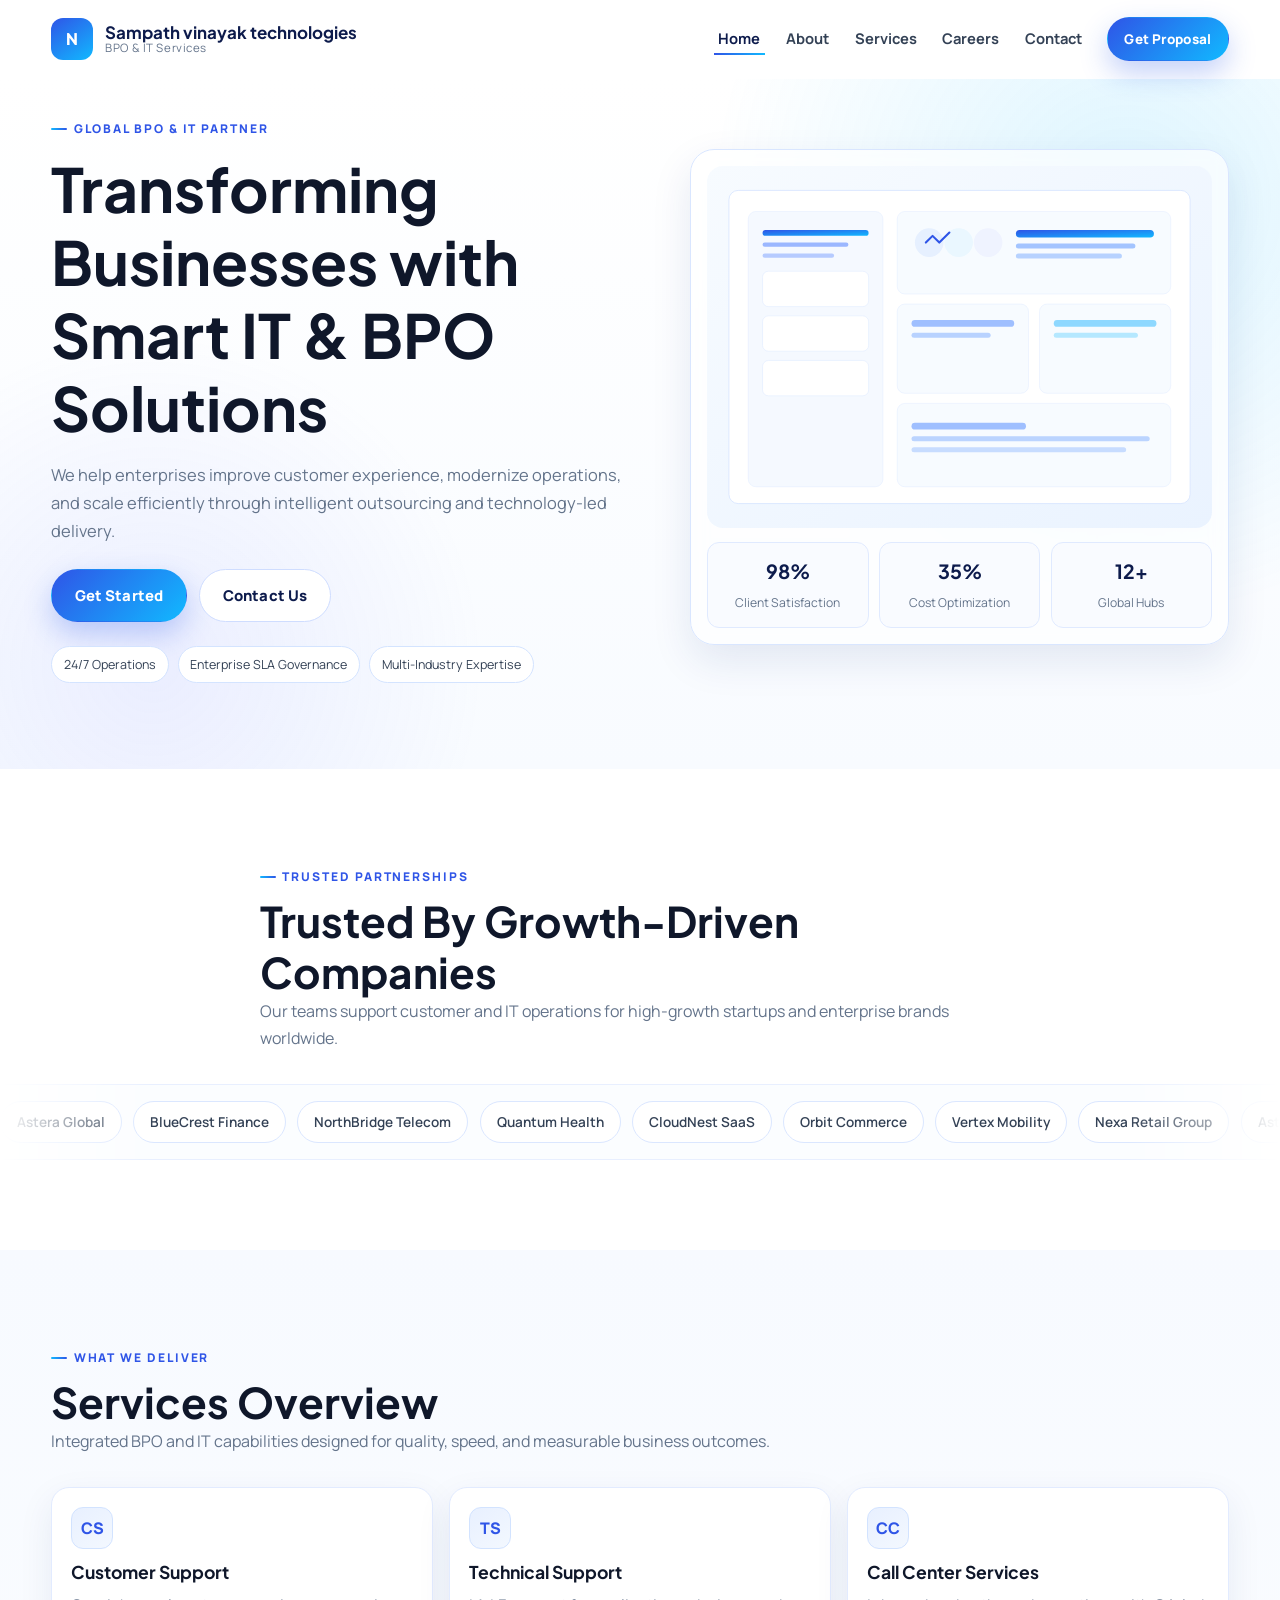
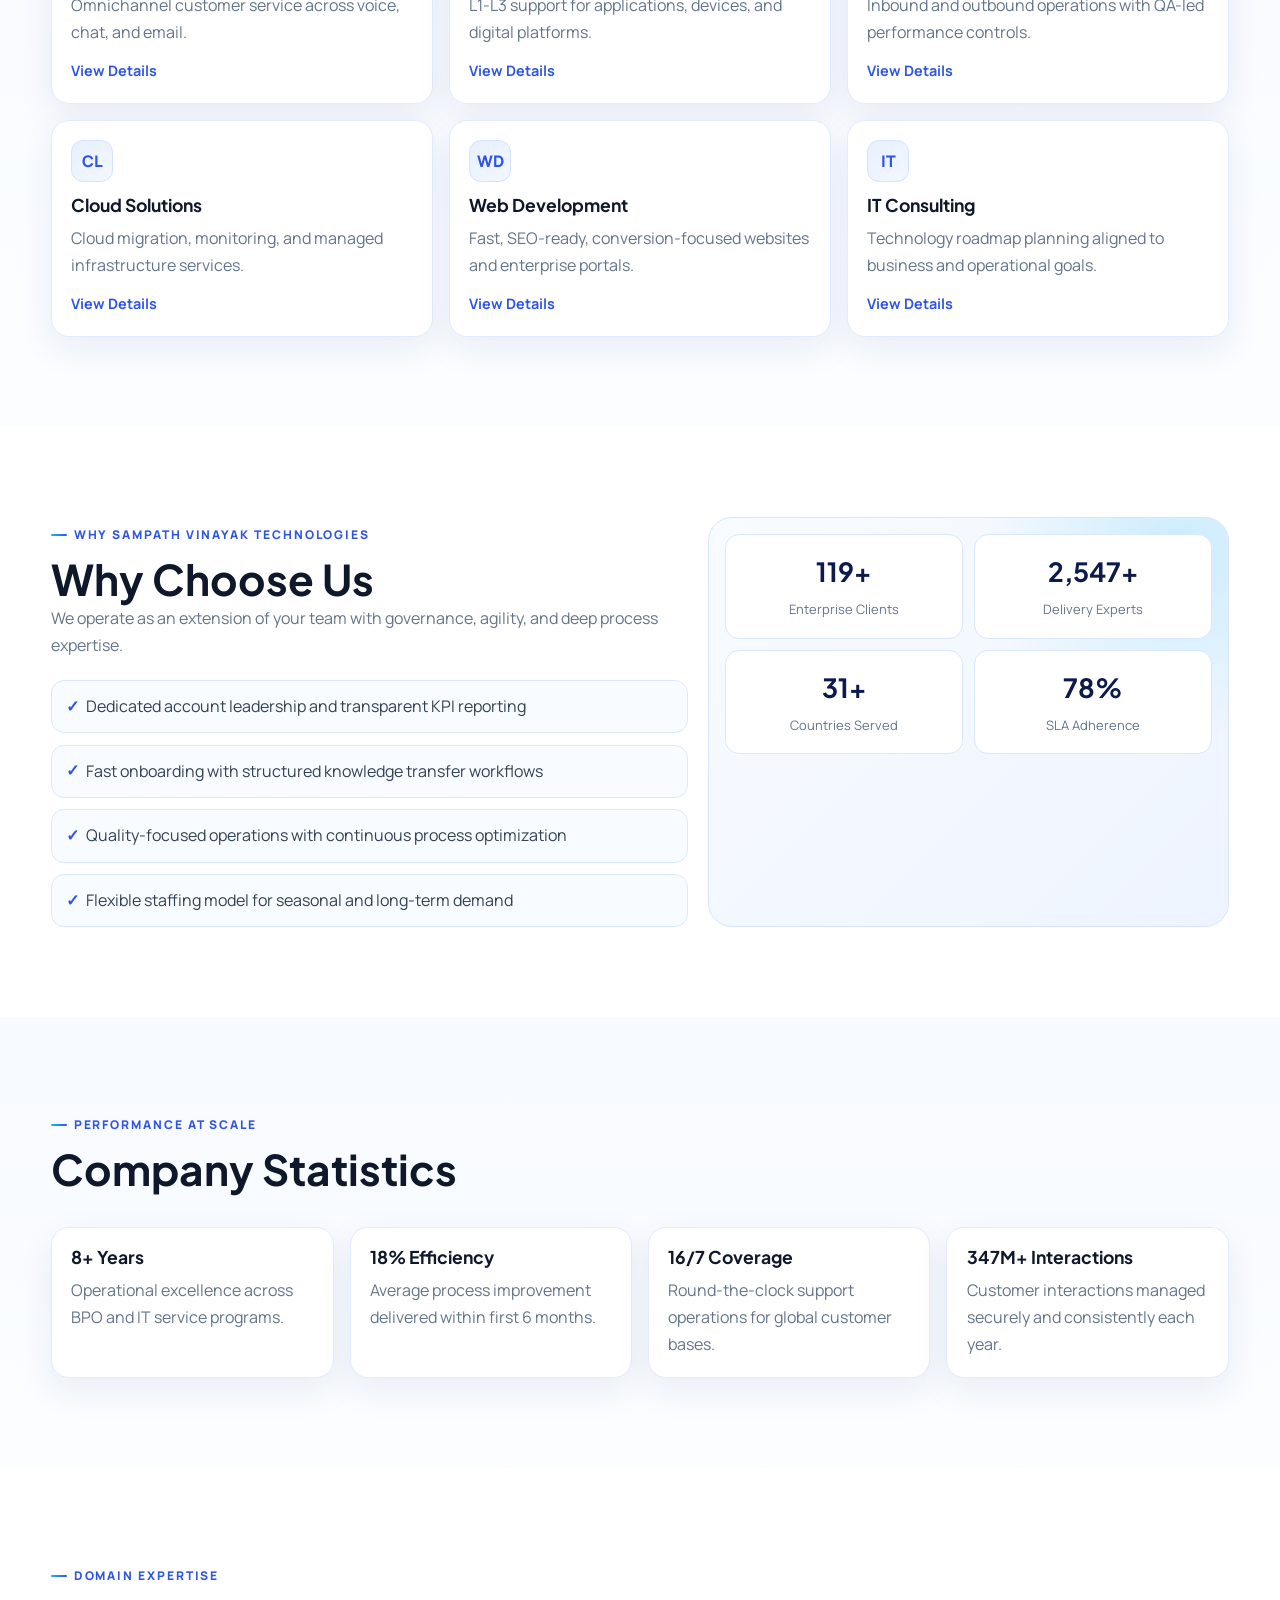
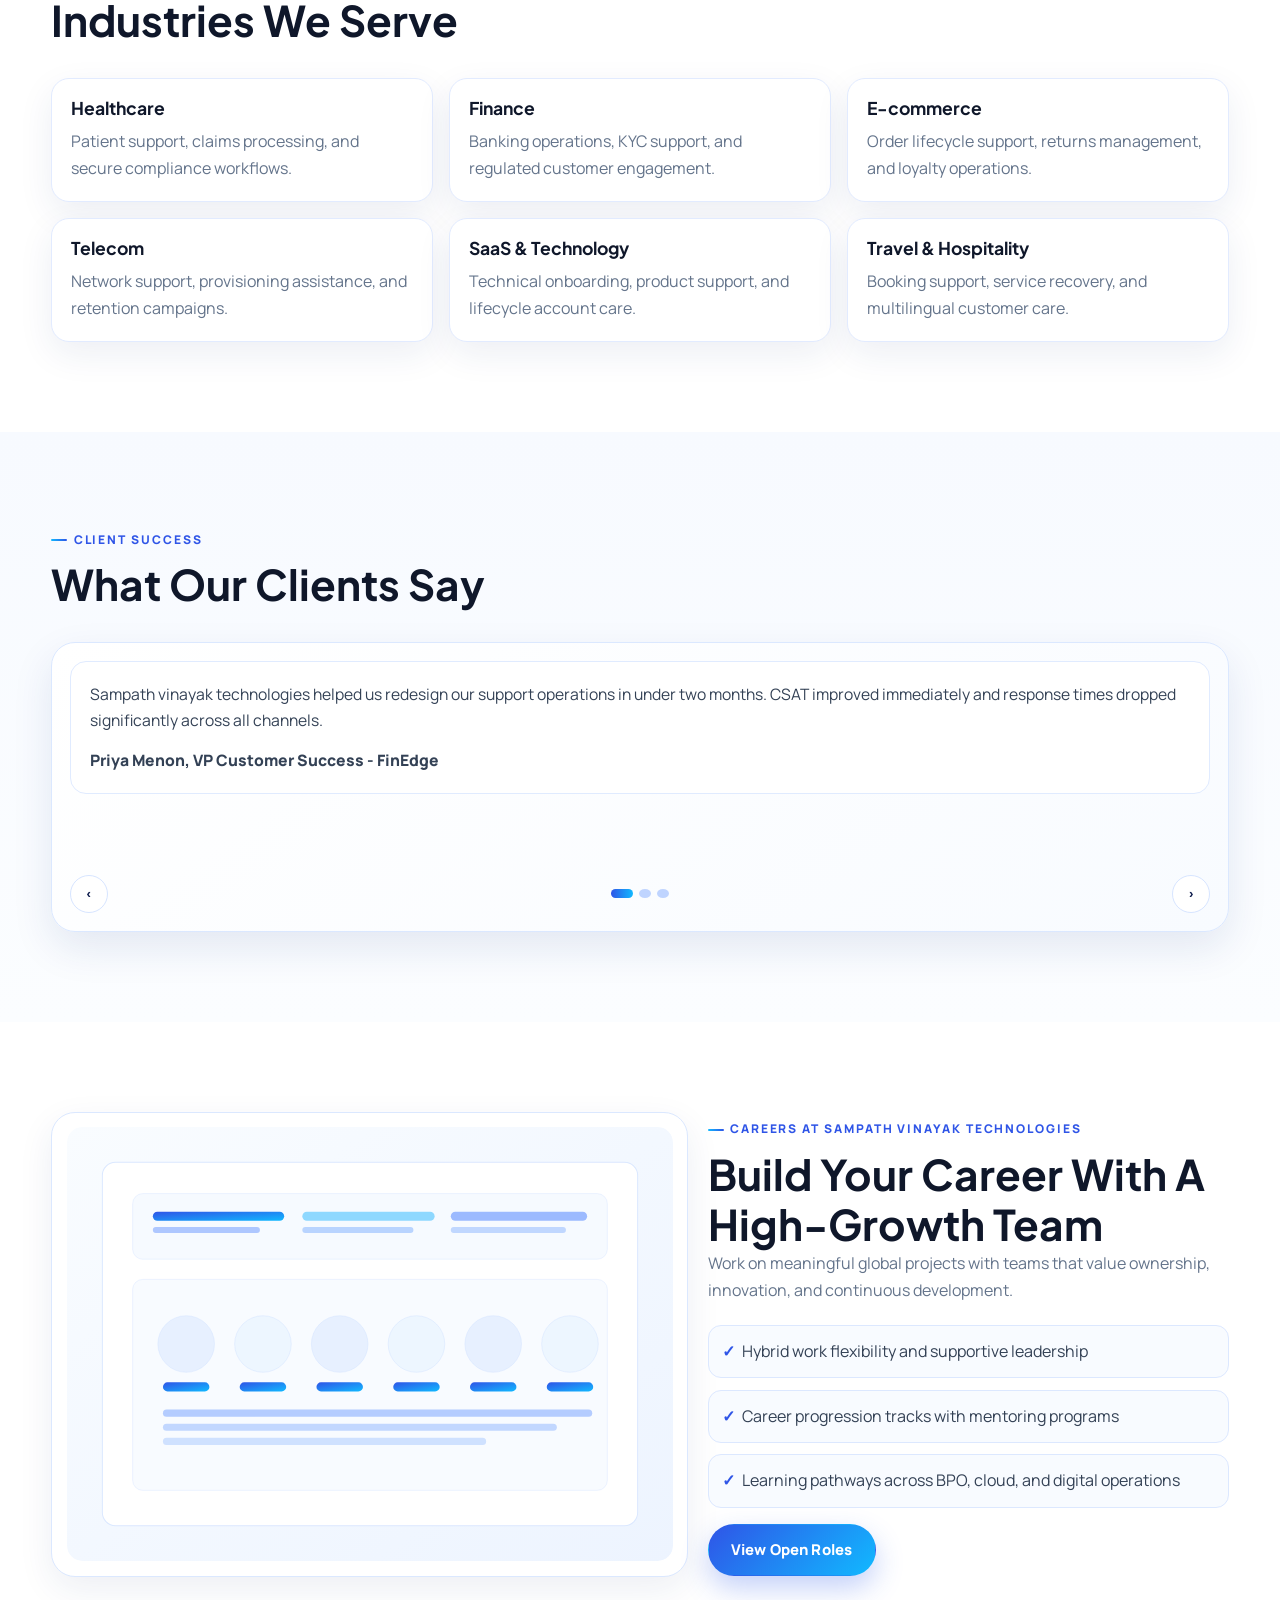
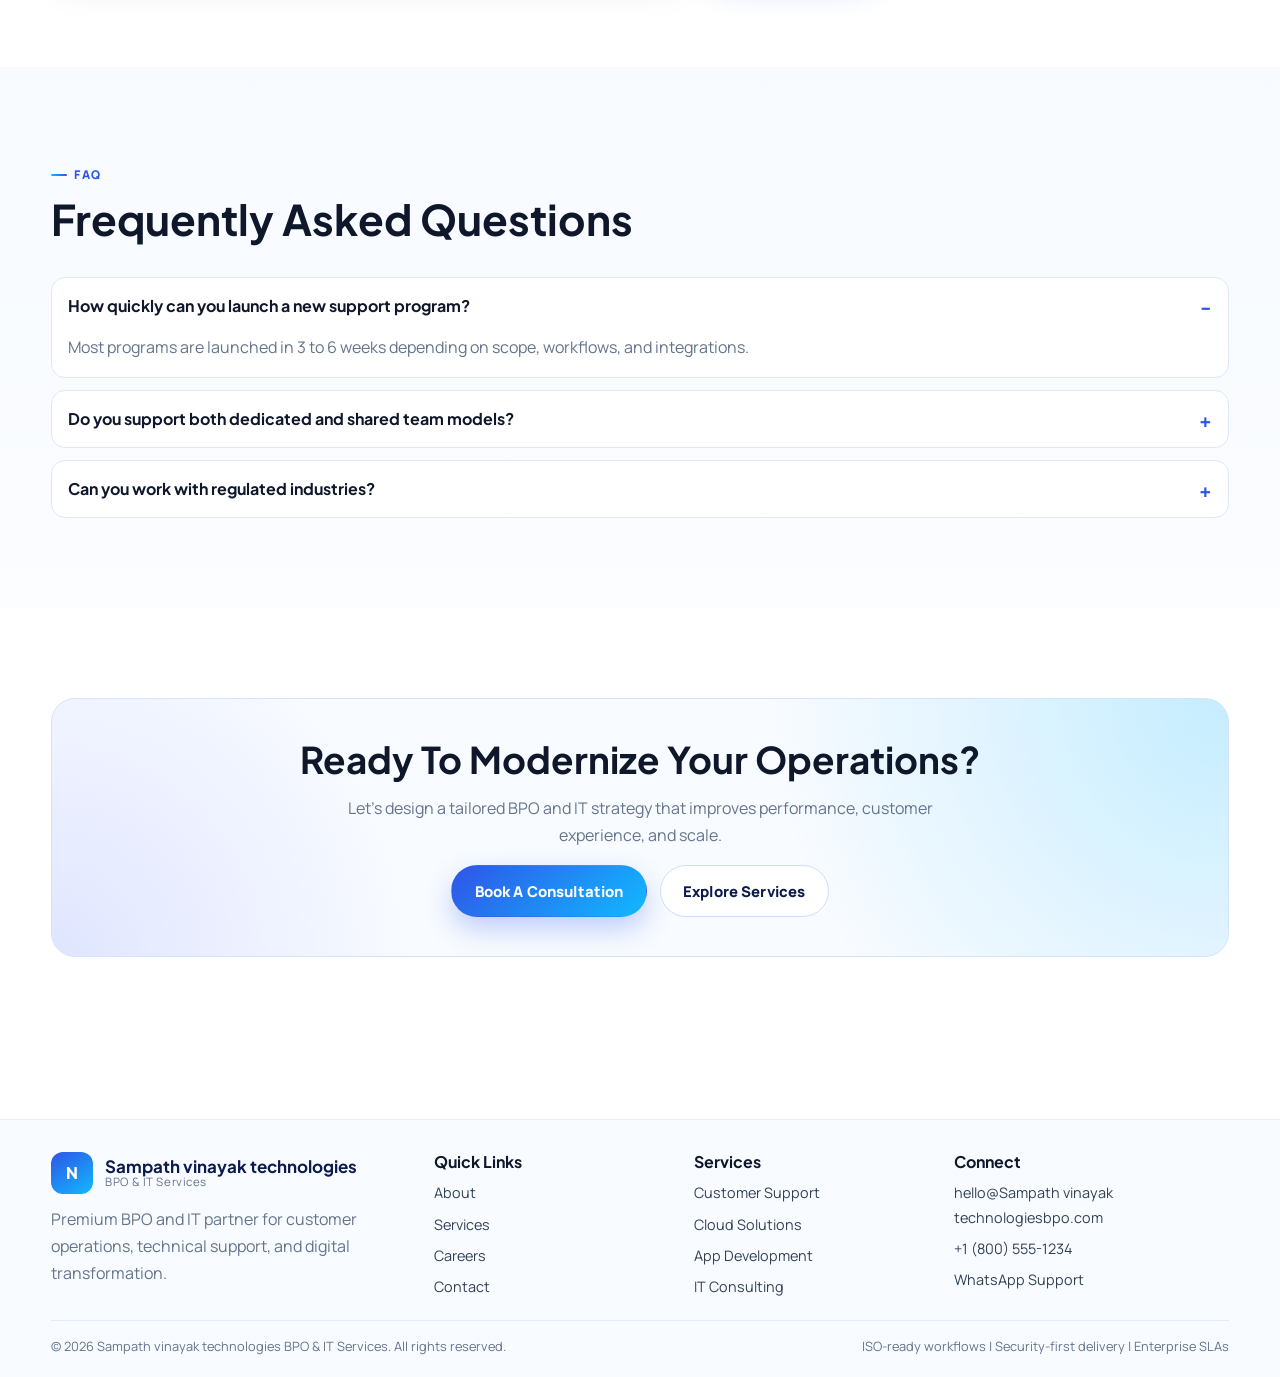
==== commit 05c9250f: "some changes" ====
--- a/index.html
+++ b/index.html
@@ -5,13 +5,13 @@
     <meta name="viewport" content="width=device-width, initial-scale=1.0" />
     <meta
       name="description"
-      content="Nexora delivers premium BPO and IT services for enterprise growth, customer experience, and digital transformation."
+      content="Sampath vinayak technologies delivers premium BPO and IT services for enterprise growth, customer experience, and digital transformation."
     />
     <meta
       name="keywords"
       content="BPO, IT services, customer support, call center, cloud solutions, enterprise outsourcing"
     />
-    <title>Nexora | Premium BPO & IT Services</title>
+    <title>Sampath vinayak technologies BPO & IT Services</title>
     <link rel="preconnect" href="https://fonts.googleapis.com" />
     <link rel="preconnect" href="https://fonts.gstatic.com" crossorigin />
     <link
@@ -27,9 +27,9 @@
     <!-- Sticky transparent navigation -->
     <header class="site-header">
       <div class="container nav-wrap">
-        <a class="brand" href="index.html" aria-label="Nexora home page">
+        <a class="brand" href="index.html" aria-label="Sampath vinayak technologies home page">
           <span class="brand-mark">N</span>
-          <span class="brand-name"><strong>Nexora</strong><span>BPO & IT Services</span></span>
+          <span class="brand-name"><strong>Sampath vinayak technologies</strong><span>BPO & IT Services</span></span>
         </a>
 
         <button class="nav-toggle" aria-label="Open navigation menu" aria-controls="primary-nav" aria-expanded="false">
@@ -166,7 +166,7 @@
         <div class="container split">
           <div class="reveal">
             <div class="section-head" style="margin-bottom: 0;">
-              <span class="eyebrow">Why Nexora</span>
+              <span class="eyebrow">Why Sampath vinayak technologies</span>
               <h2>Why Choose Us</h2>
               <p>We operate as an extension of your team with governance, agility, and deep process expertise.</p>
             </div>
@@ -257,7 +257,7 @@
             <div class="testimonial-slides">
               <article class="testimonial-slide active">
                 <p>
-                  Nexora helped us redesign our support operations in under two months. CSAT improved immediately and
+                  Sampath vinayak technologies helped us redesign our support operations in under two months. CSAT improved immediately and
                   response times dropped significantly across all channels.
                 </p>
                 <p class="testimonial-author">Priya Menon, VP Customer Success - FinEdge</p>
@@ -271,7 +271,7 @@
               </article>
               <article class="testimonial-slide">
                 <p>
-                  We now run 24/7 global support with strong governance and clear KPI reporting. Nexora has become a
+                  We now run 24/7 global support with strong governance and clear KPI reporting. Sampath vinayak technologies has become a
                   strategic part of our growth roadmap.
                 </p>
                 <p class="testimonial-author">Aditi Rao, Director Operations - CloudPulse</p>
@@ -294,11 +294,11 @@
       <section class="section">
         <div class="container split">
           <div class="media-card reveal">
-            <img src="images/team-culture.svg" alt="Nexora team collaboration and workplace culture" />
+            <img src="images/team-culture.svg" alt="Sampath vinayak technologies team collaboration and workplace culture" />
           </div>
           <div class="reveal">
             <div class="section-head" style="margin-bottom: 0;">
-              <span class="eyebrow">Careers At Nexora</span>
+              <span class="eyebrow">Careers At Sampath vinayak technologies</span>
               <h2>Build Your Career With A High-Growth Team</h2>
               <p>
                 Work on meaningful global projects with teams that value ownership, innovation, and continuous
@@ -368,7 +368,7 @@
         <div class="footer-col">
           <a class="brand" href="index.html">
             <span class="brand-mark">N</span>
-            <span class="brand-name"><strong>Nexora</strong><span>BPO & IT Services</span></span>
+            <span class="brand-name"><strong>Sampath vinayak technologies</strong><span>BPO & IT Services</span></span>
           </a>
           <p style="margin-top: 0.75rem;">
             Premium BPO and IT partner for customer operations, technical support, and digital transformation.
@@ -395,14 +395,14 @@
         <div class="footer-col">
           <h3>Connect</h3>
           <div class="footer-links">
-            <a href="mailto:hello@nexorabpo.com">hello@nexorabpo.com</a>
+            <a href="mailto:hello@Sampath vinayak technologiesbpo.com">hello@Sampath vinayak technologiesbpo.com</a>
             <a href="tel:+18005551234">+1 (800) 555-1234</a>
             <a href="https://wa.me/18005551234">WhatsApp Support</a>
           </div>
         </div>
       </div>
       <div class="container footer-bottom">
-        <p>&copy; <span class="current-year"></span> Nexora BPO & IT Services. All rights reserved.</p>
+        <p>&copy; <span class="current-year"></span> Sampath vinayak technologies BPO & IT Services. All rights reserved.</p>
         <p>ISO-ready workflows | Security-first delivery | Enterprise SLAs</p>
       </div>
     </footer>
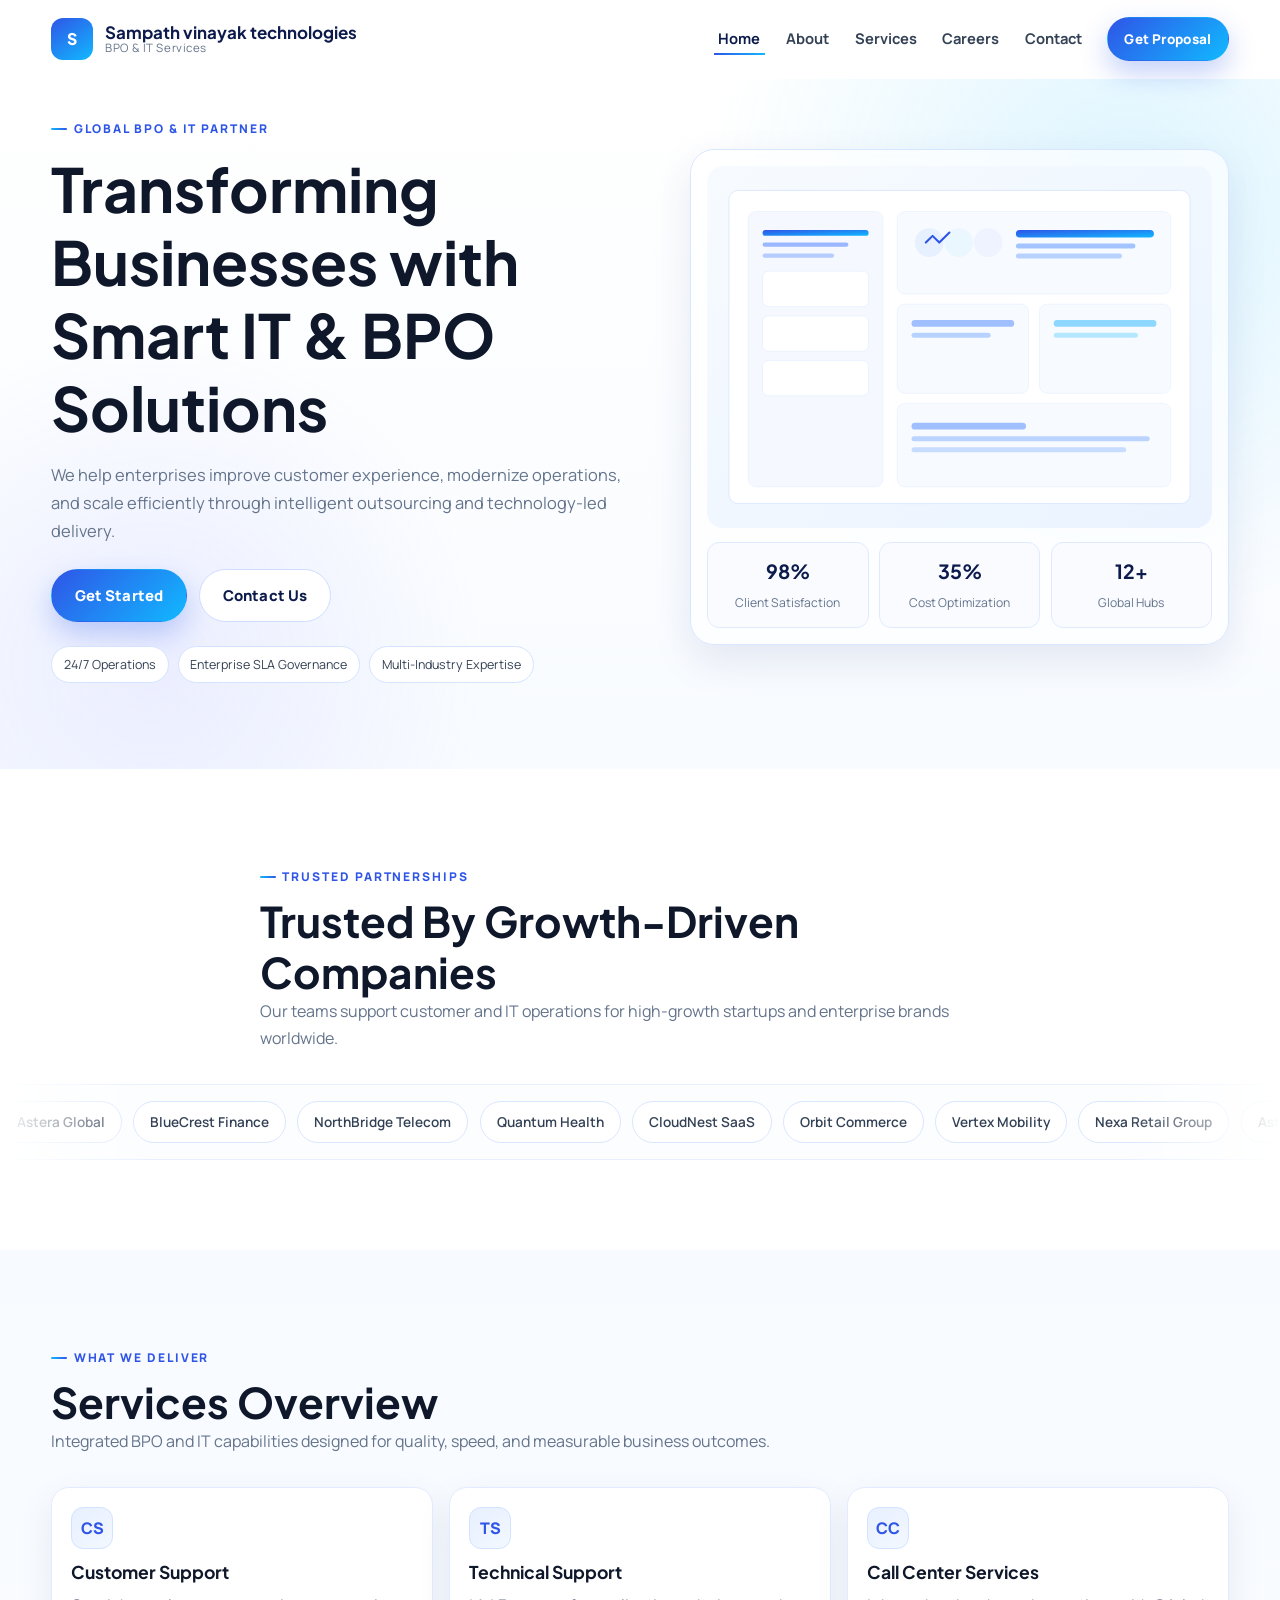
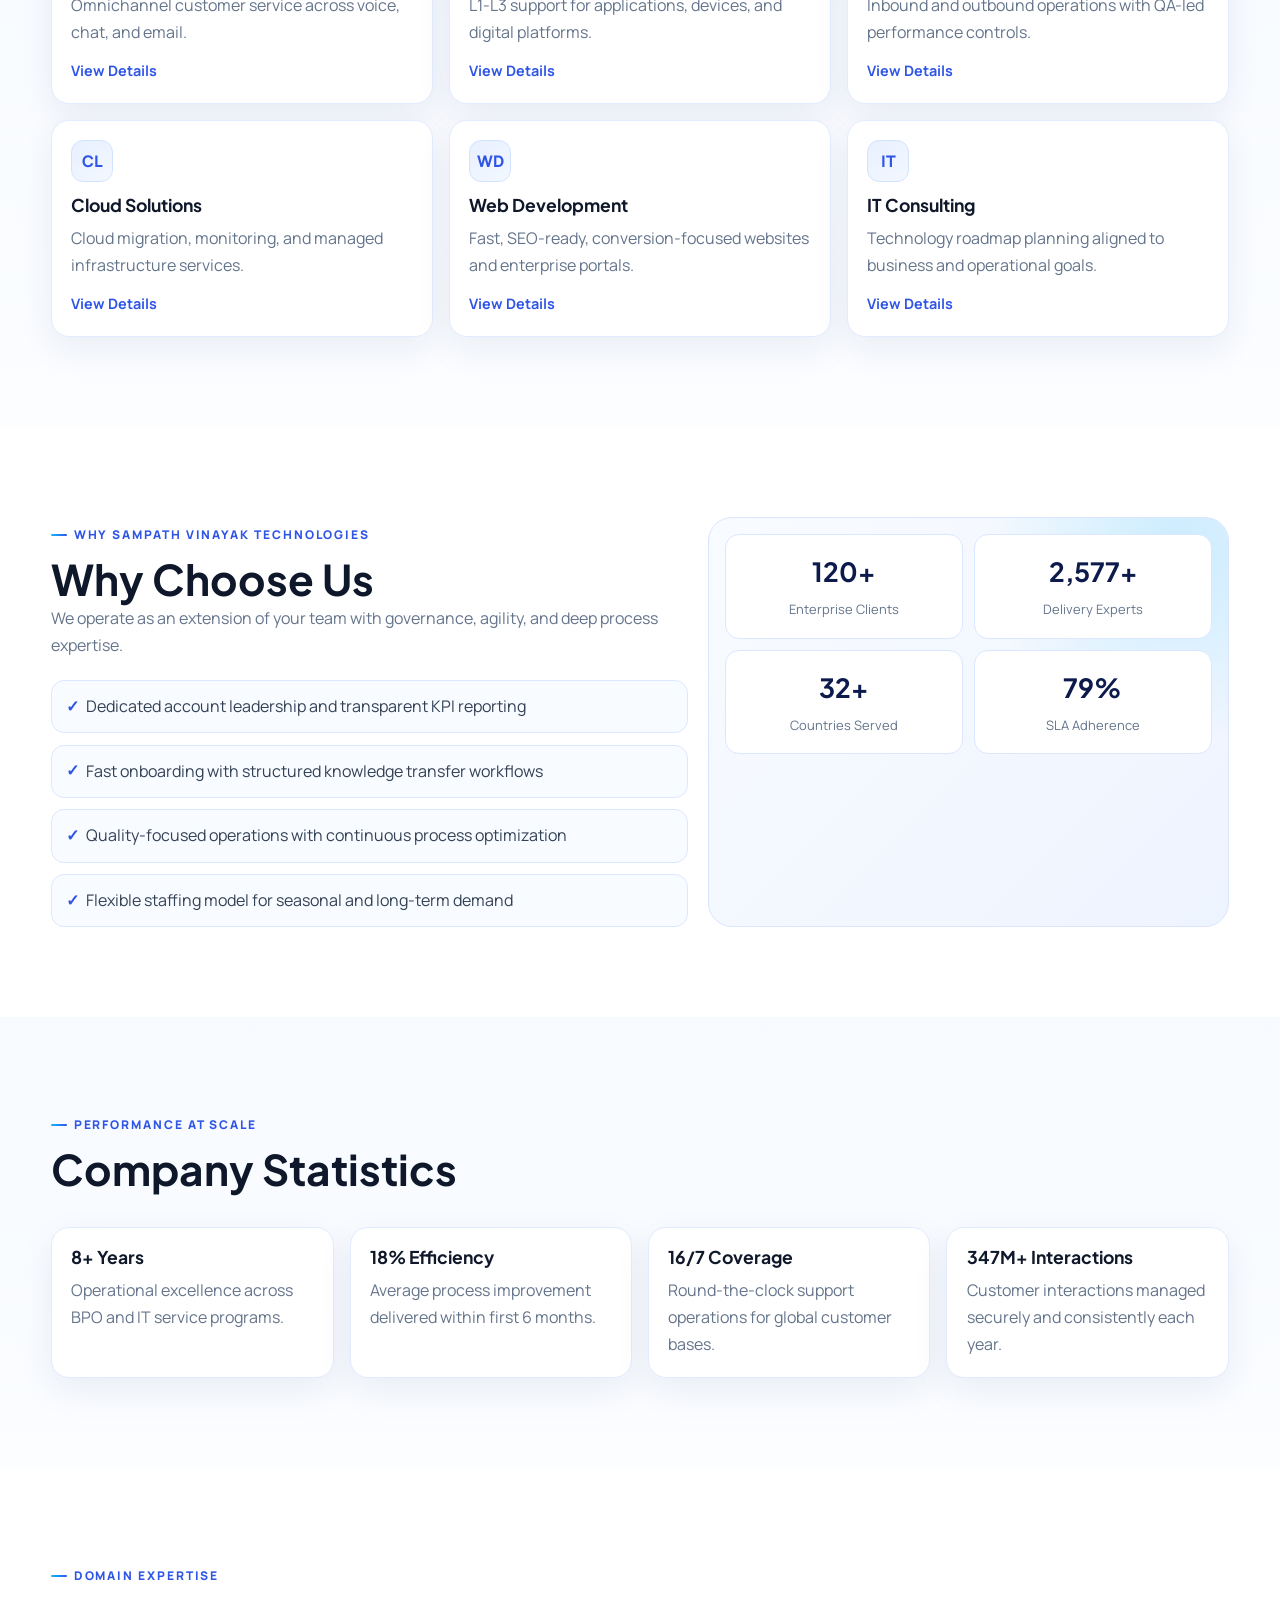
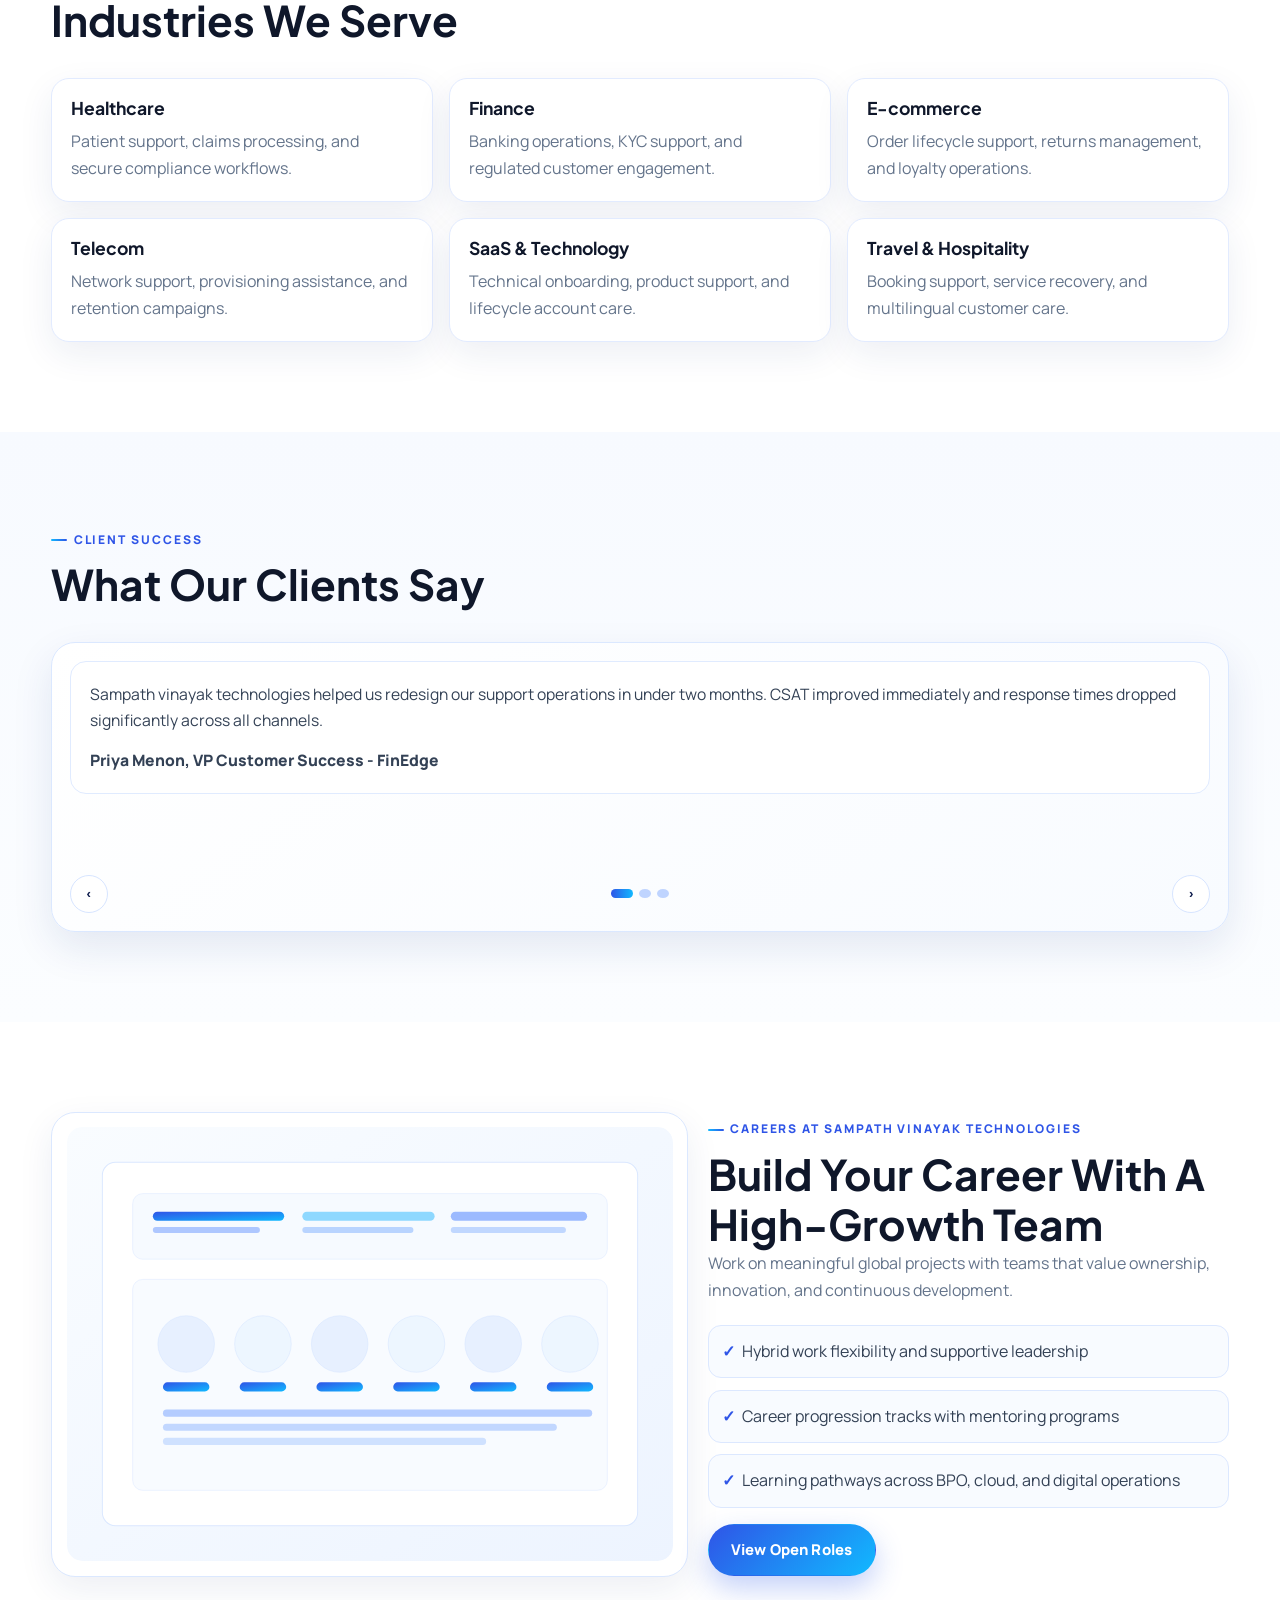
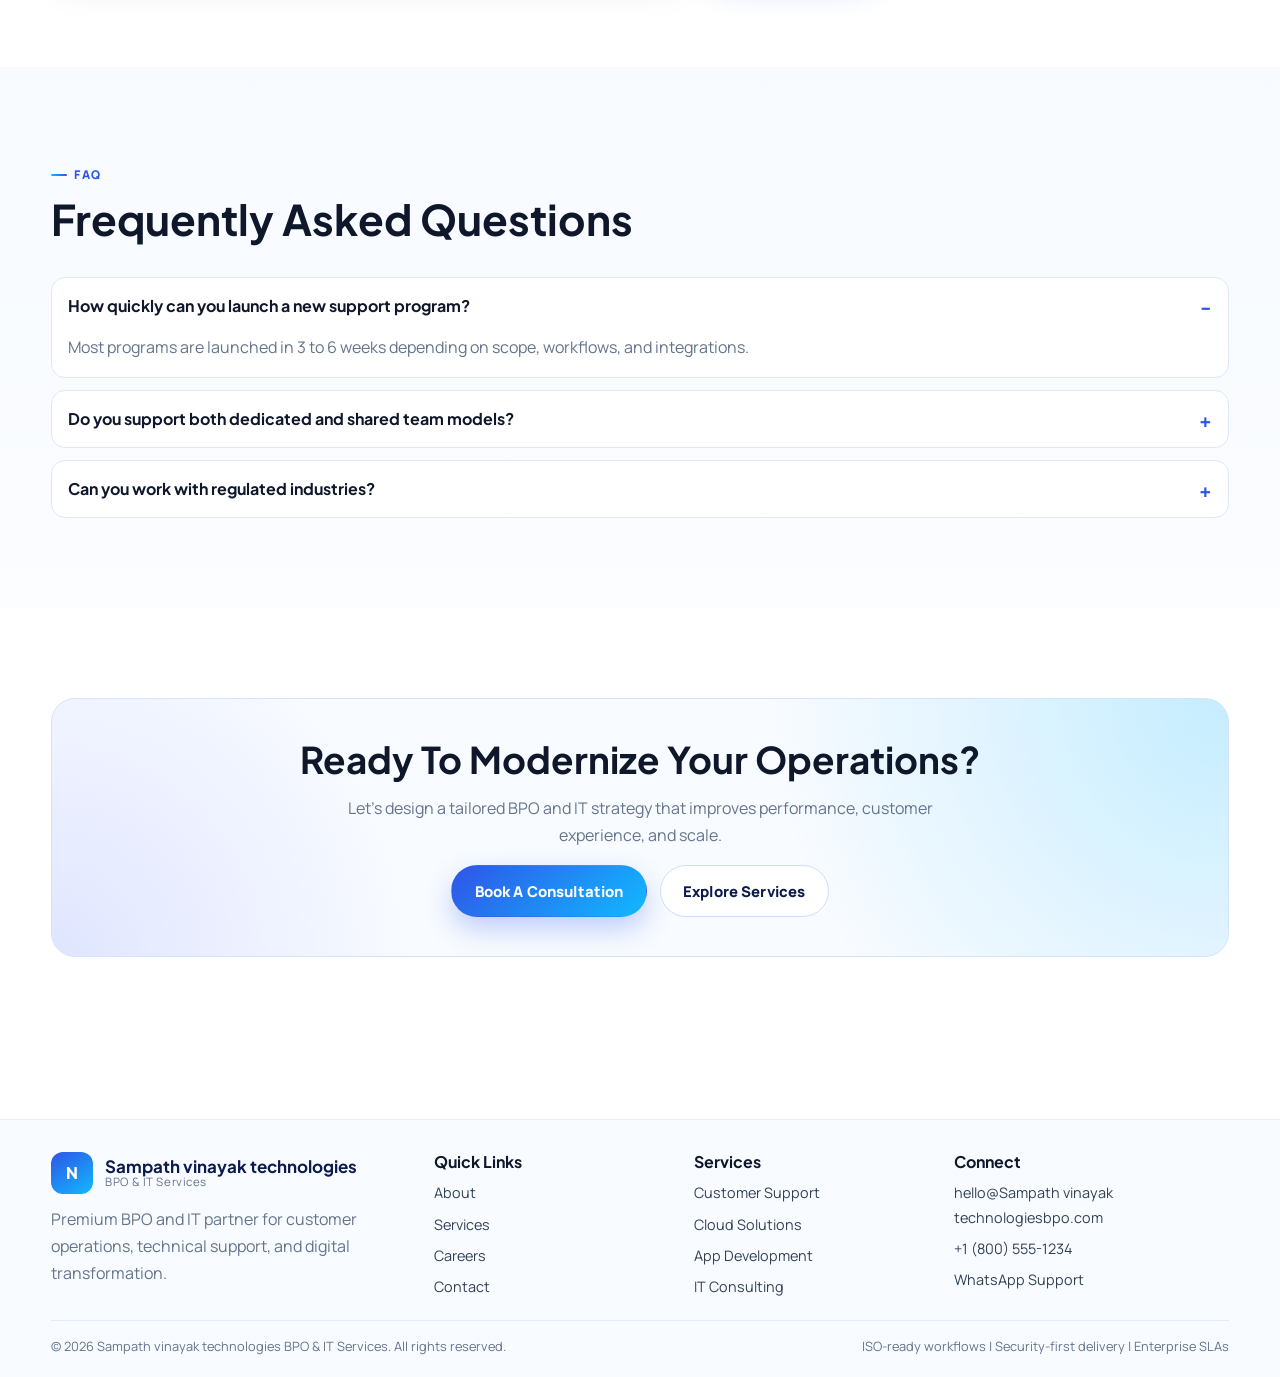
==== commit c7ee0d0e: "icon change" ====
--- a/index.html
+++ b/index.html
@@ -28,7 +28,7 @@
     <header class="site-header">
       <div class="container nav-wrap">
         <a class="brand" href="index.html" aria-label="Sampath vinayak technologies home page">
-          <span class="brand-mark">N</span>
+          <span class="brand-mark">S</span>
           <span class="brand-name"><strong>Sampath vinayak technologies</strong><span>BPO & IT Services</span></span>
         </a>
 
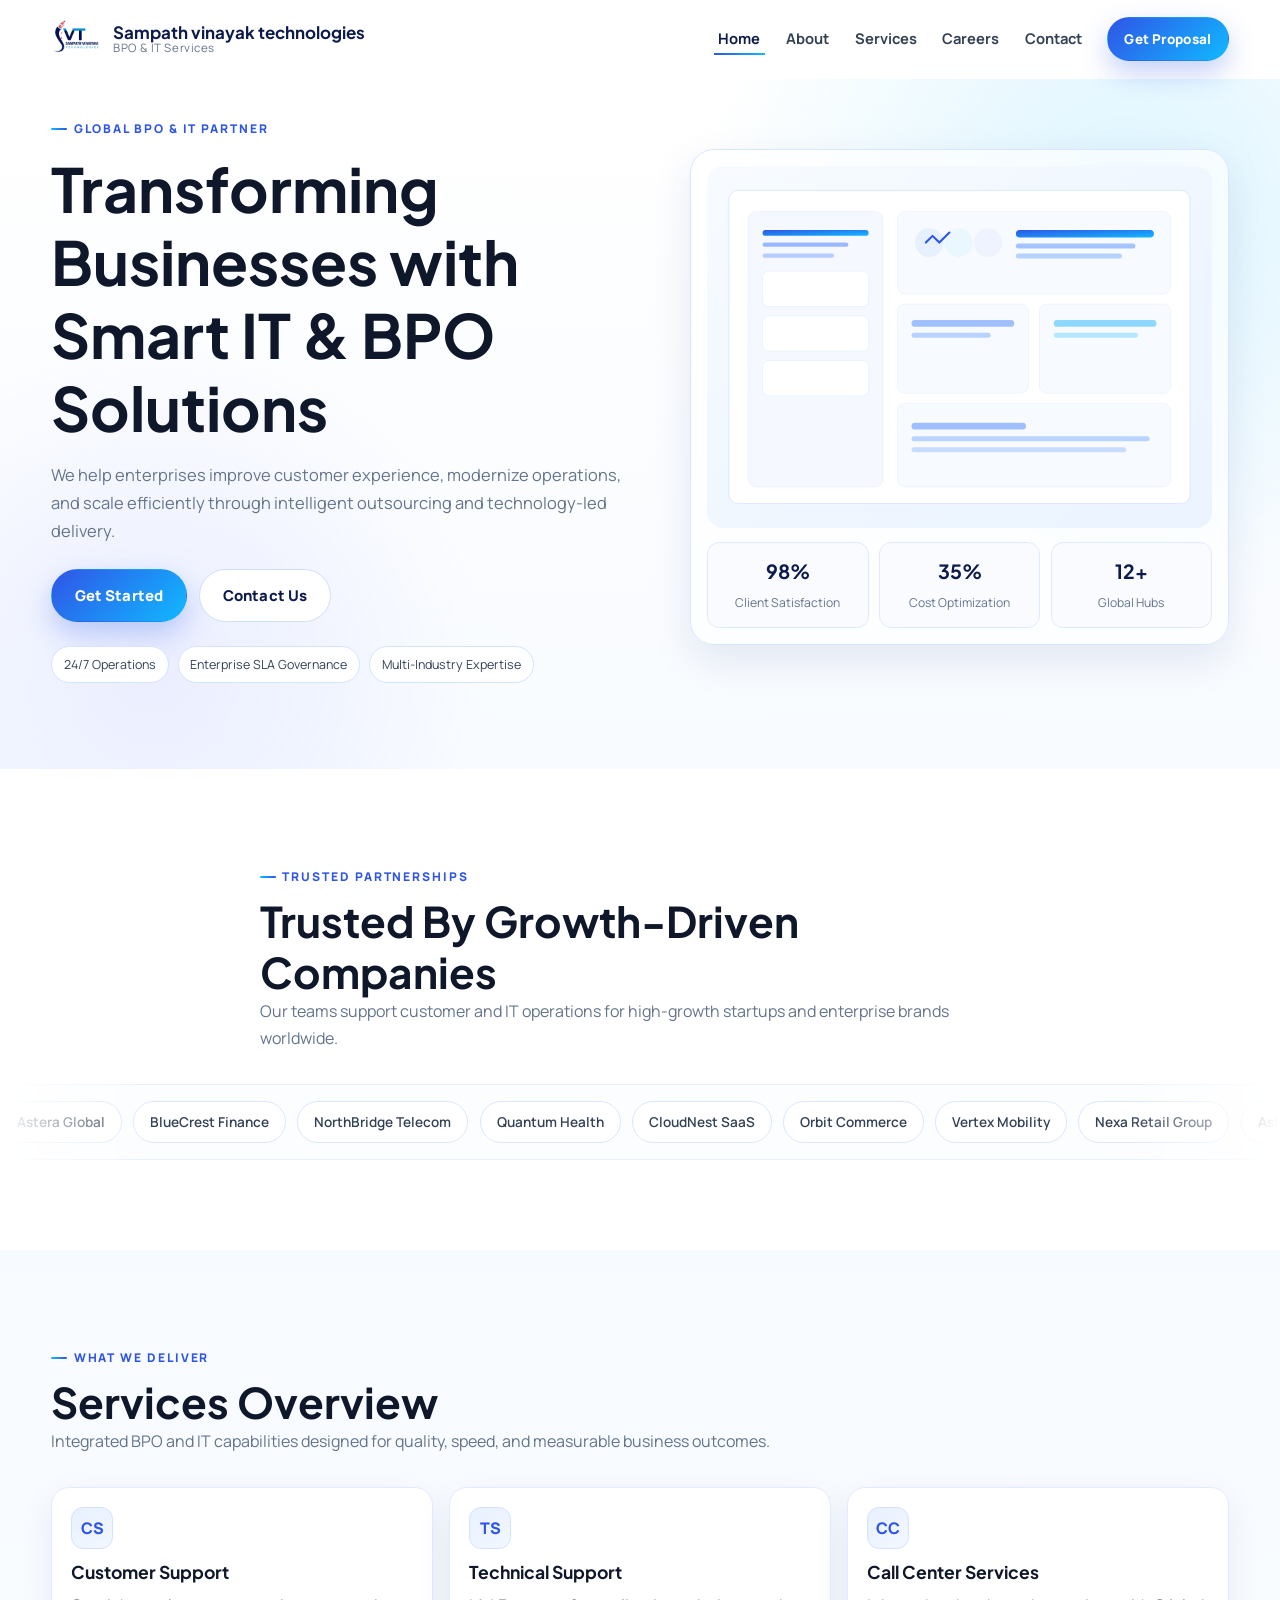
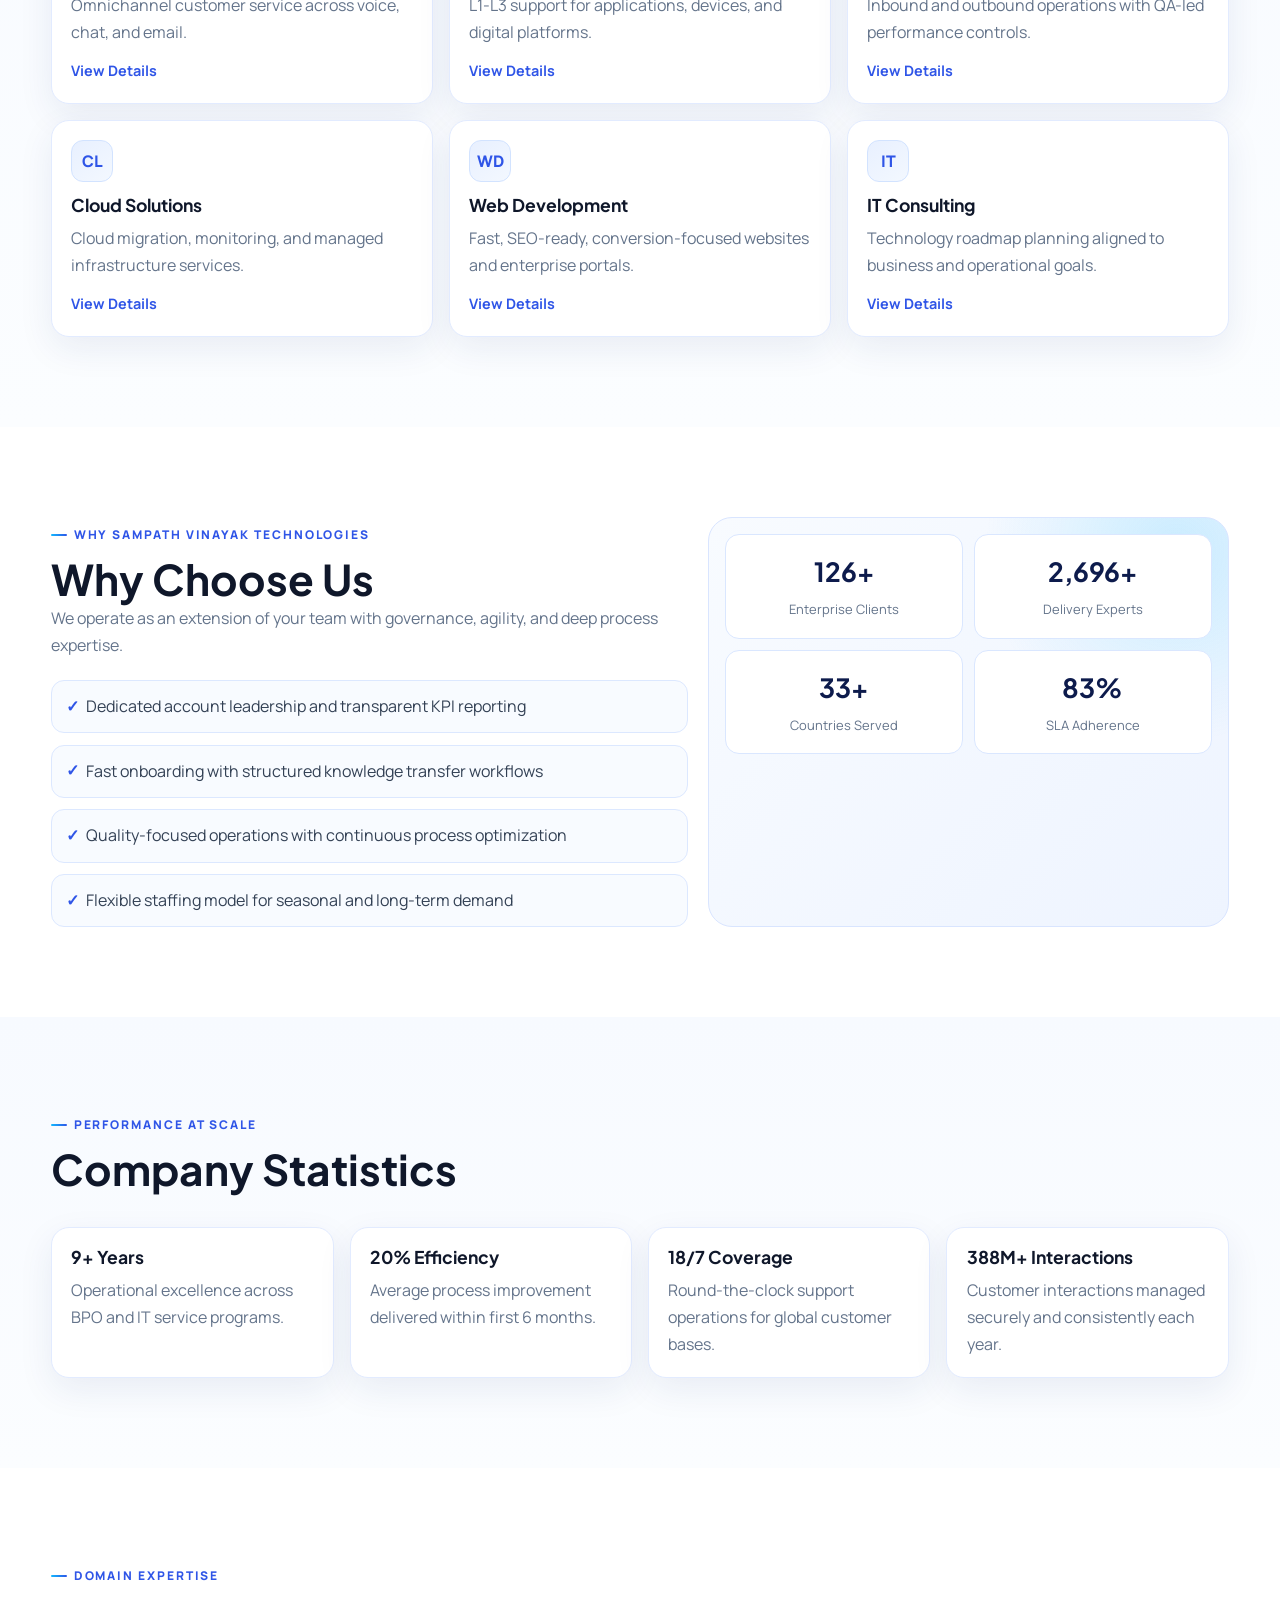
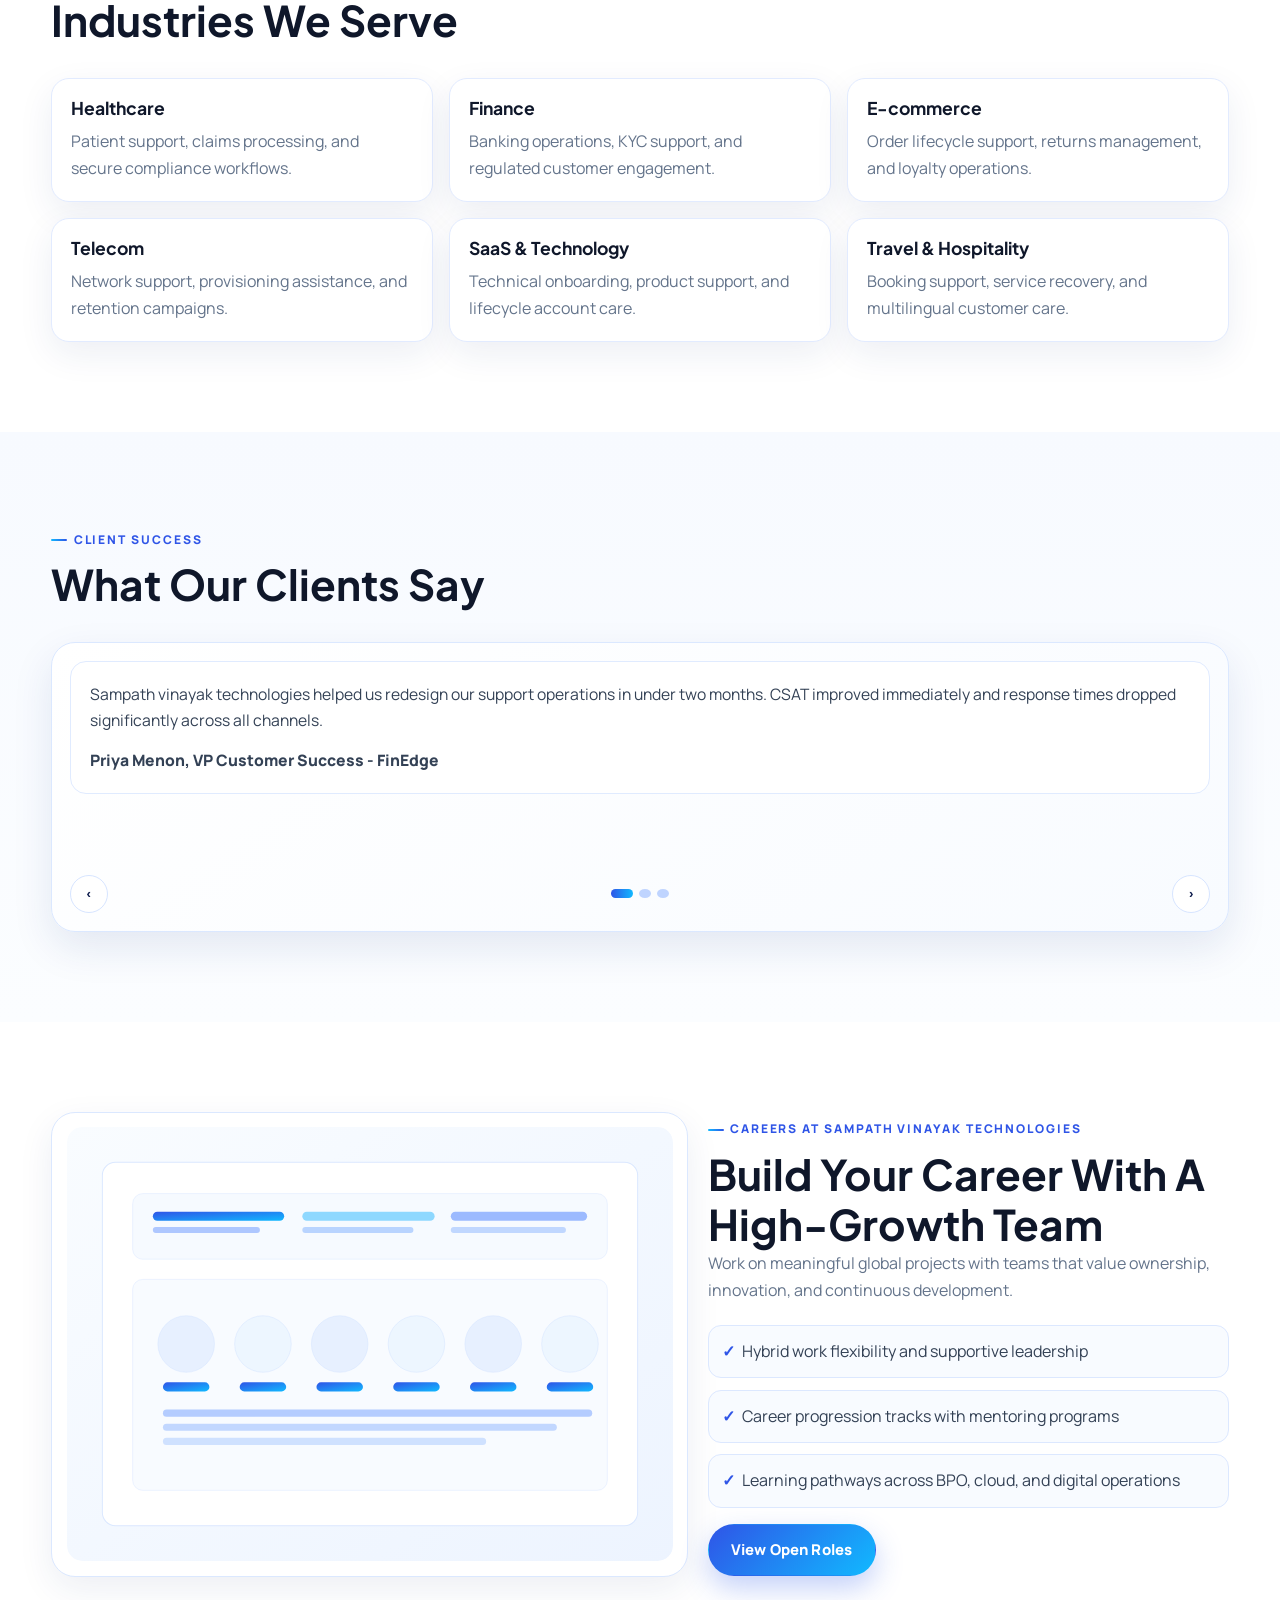
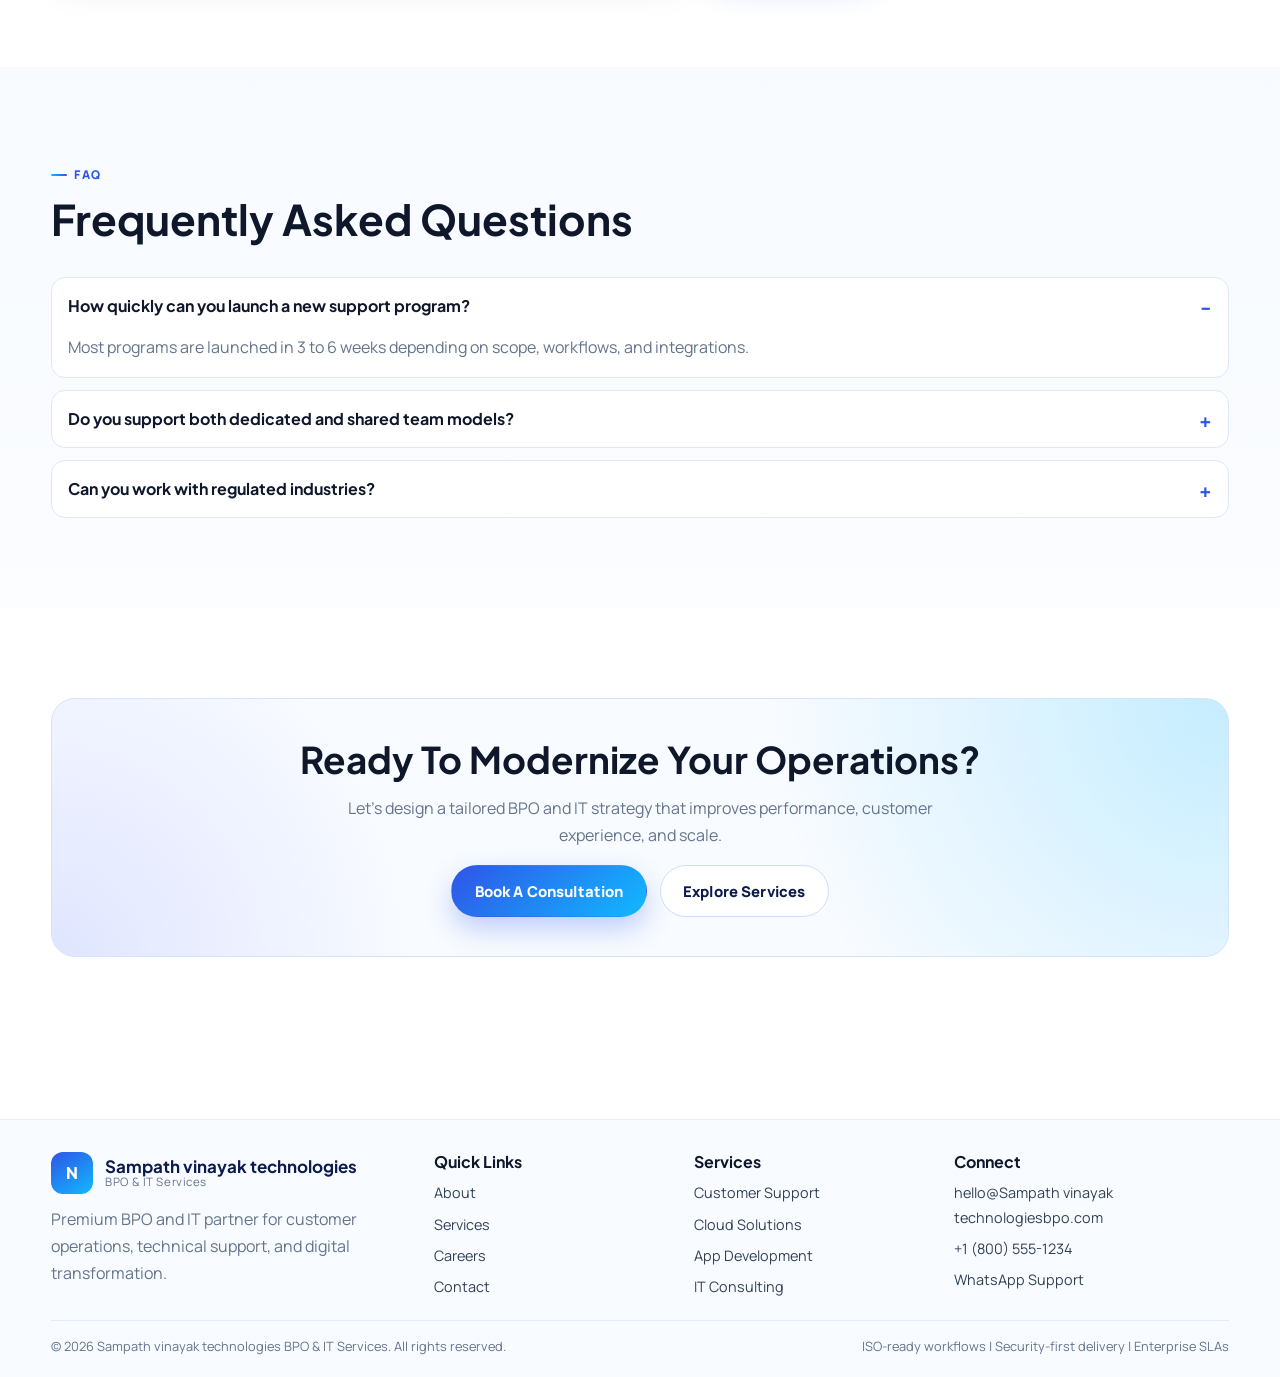
==== commit 943ec1ed: "icon change" ====
--- a/index.html
+++ b/index.html
@@ -28,8 +28,13 @@
     <header class="site-header">
       <div class="container nav-wrap">
         <a class="brand" href="index.html" aria-label="Sampath vinayak technologies home page">
-          <span class="brand-mark">S</span>
-          <span class="brand-name"><strong>Sampath vinayak technologies</strong><span>BPO & IT Services</span></span>
+          <img src="images/logo.png" alt="Sampath Vinayak Technologies Logo" class="brand-logo">
+
+            <span class="brand-name">
+              <strong>Sampath vinayak technologies</strong>
+              <span>BPO & IT Services</span>
+              </span>
+          
         </a>
 
         <button class="nav-toggle" aria-label="Open navigation menu" aria-controls="primary-nav" aria-expanded="false">
--- a/css/styles.css
+++ b/css/styles.css
@@ -47,6 +47,13 @@
   overflow-x: hidden;
 }
 
+.brand-logo{
+    width:50px;
+    height:50px;
+    object-fit:contain;
+    border-radius:10px; /* optional */
+}
+
 body.nav-open {
   overflow: hidden;
 }
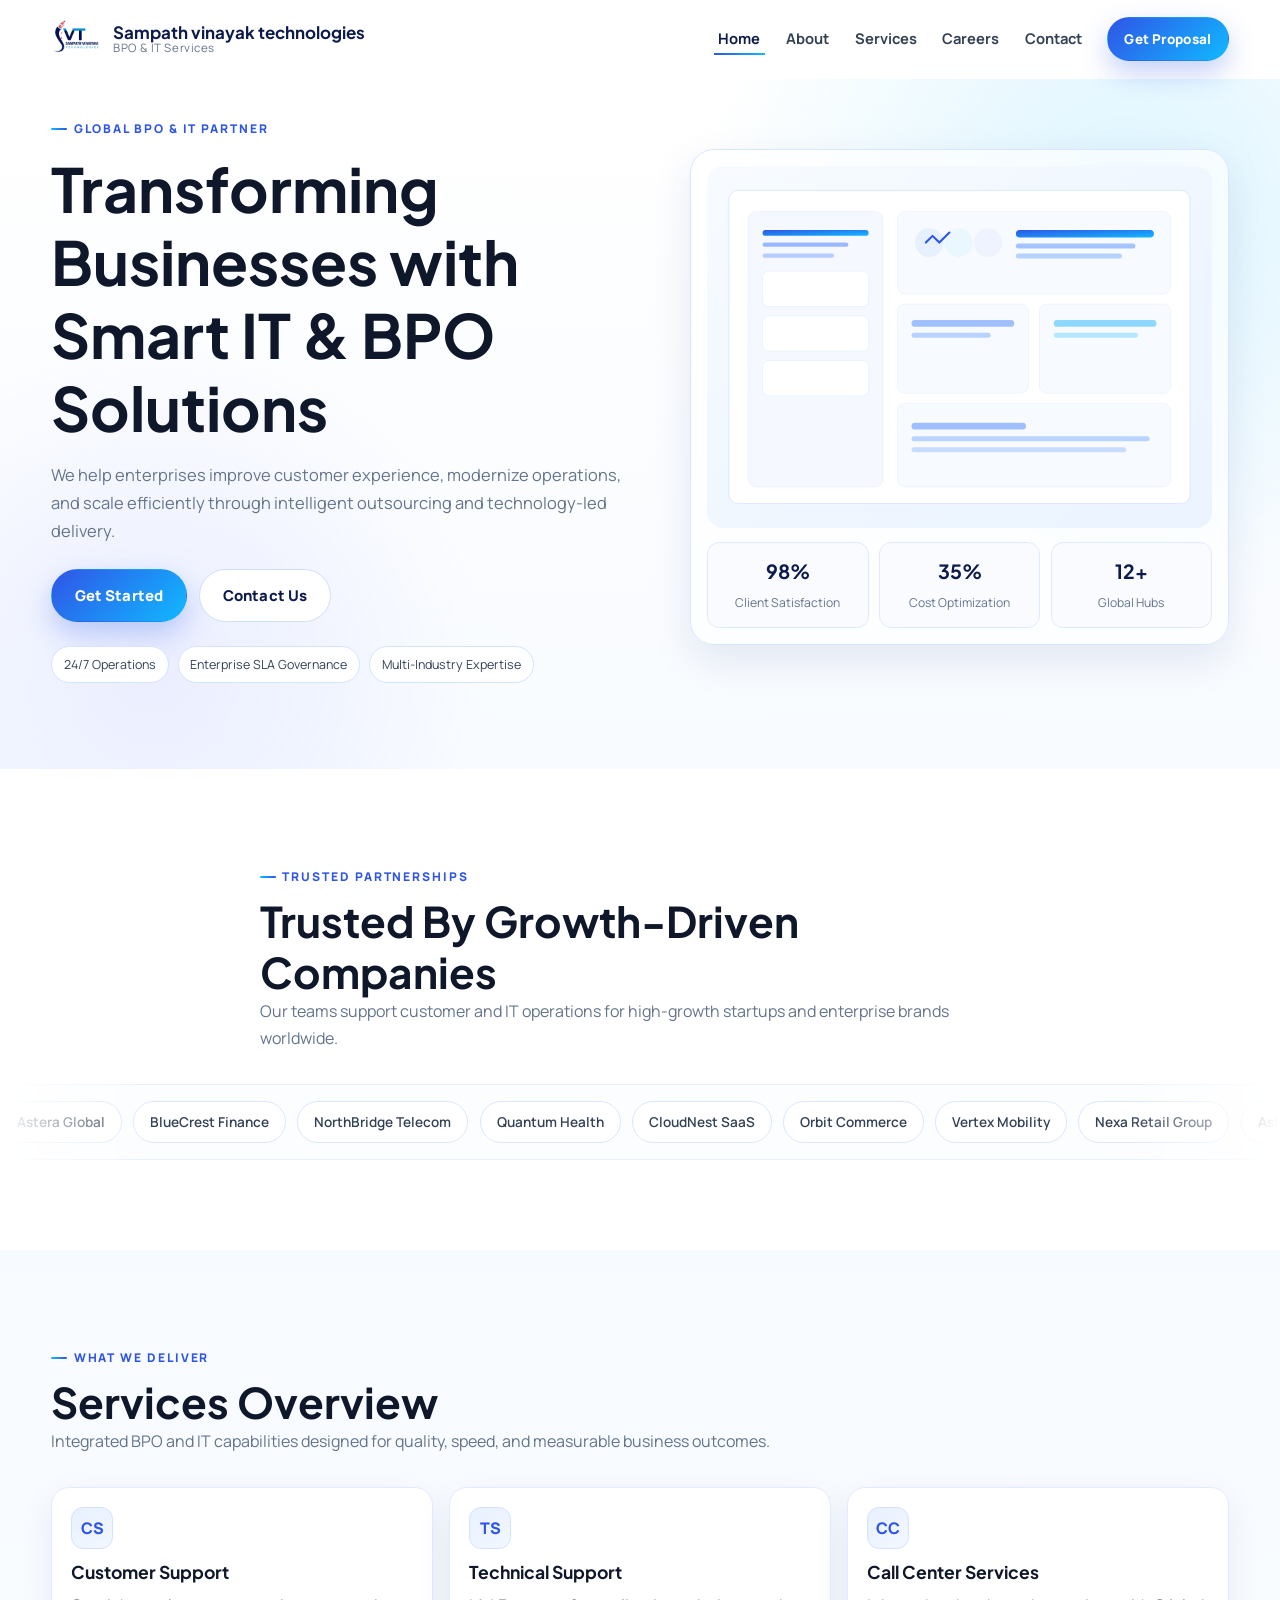
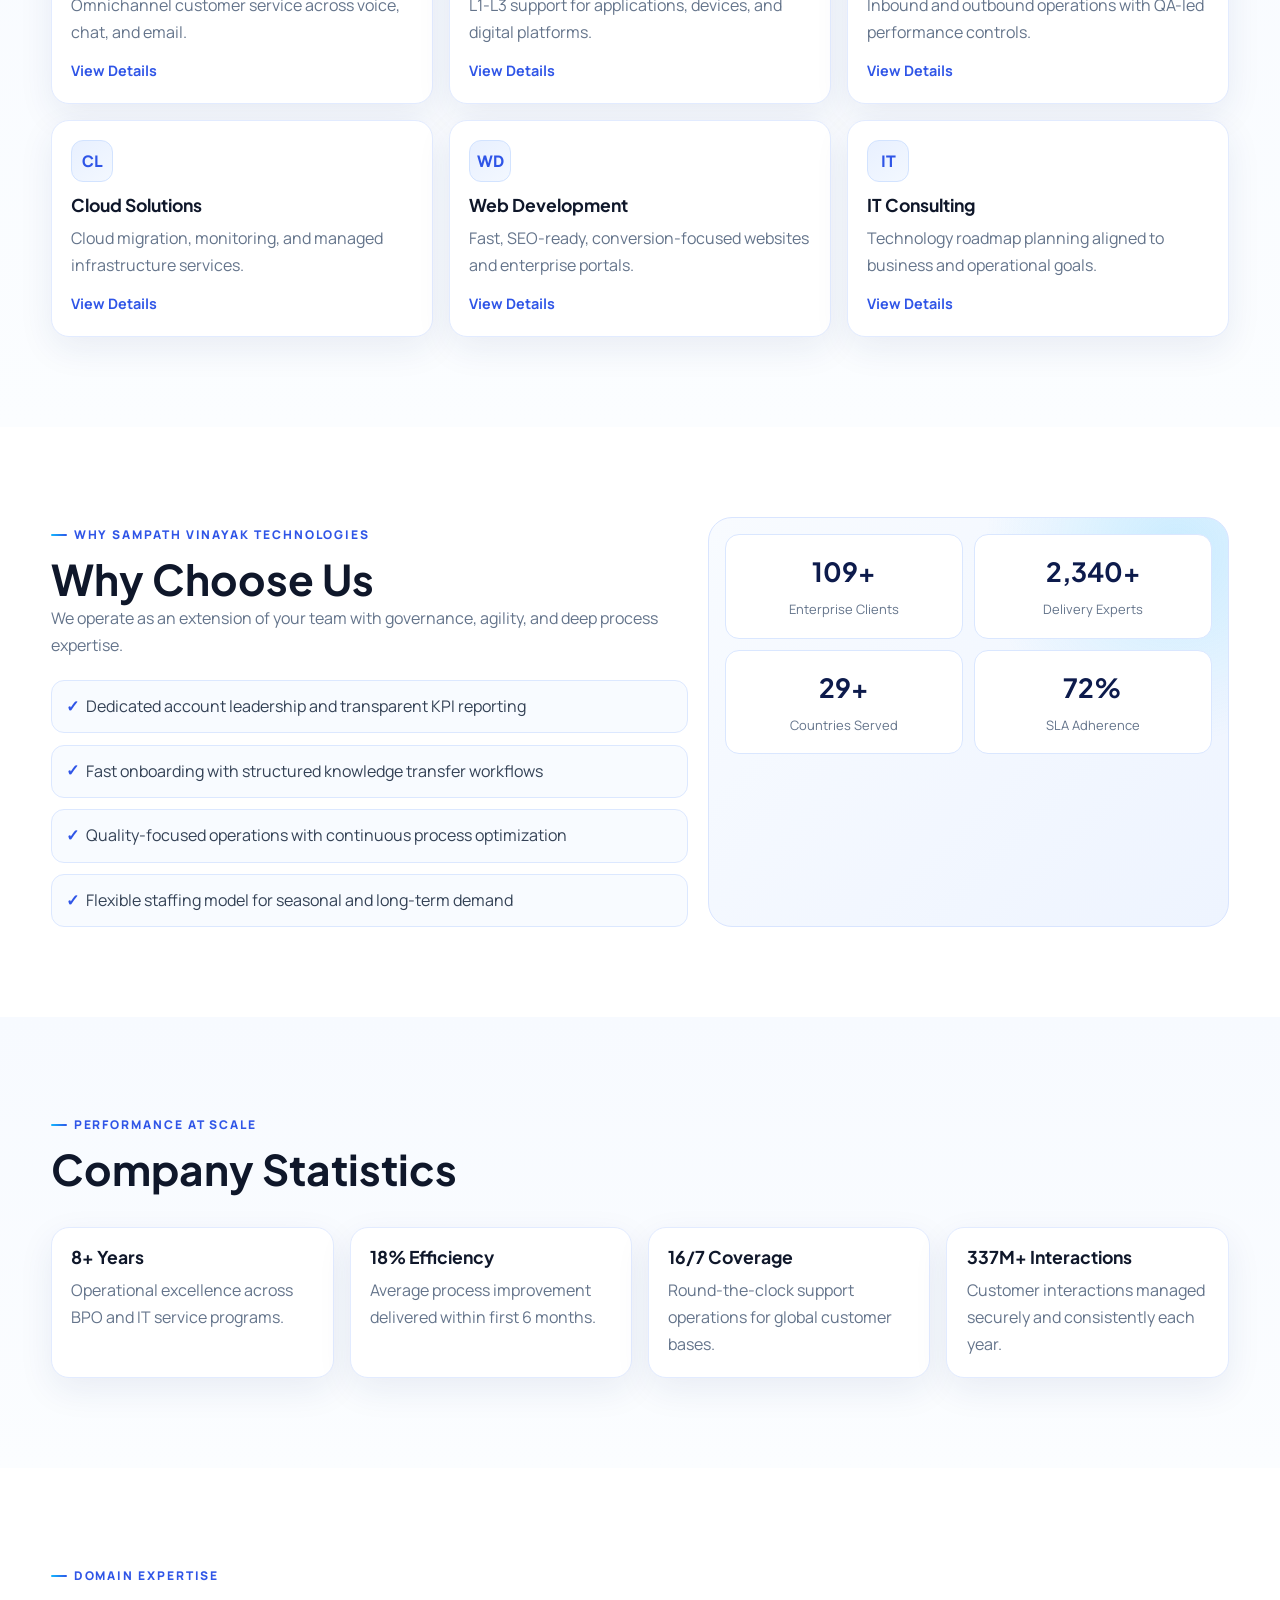
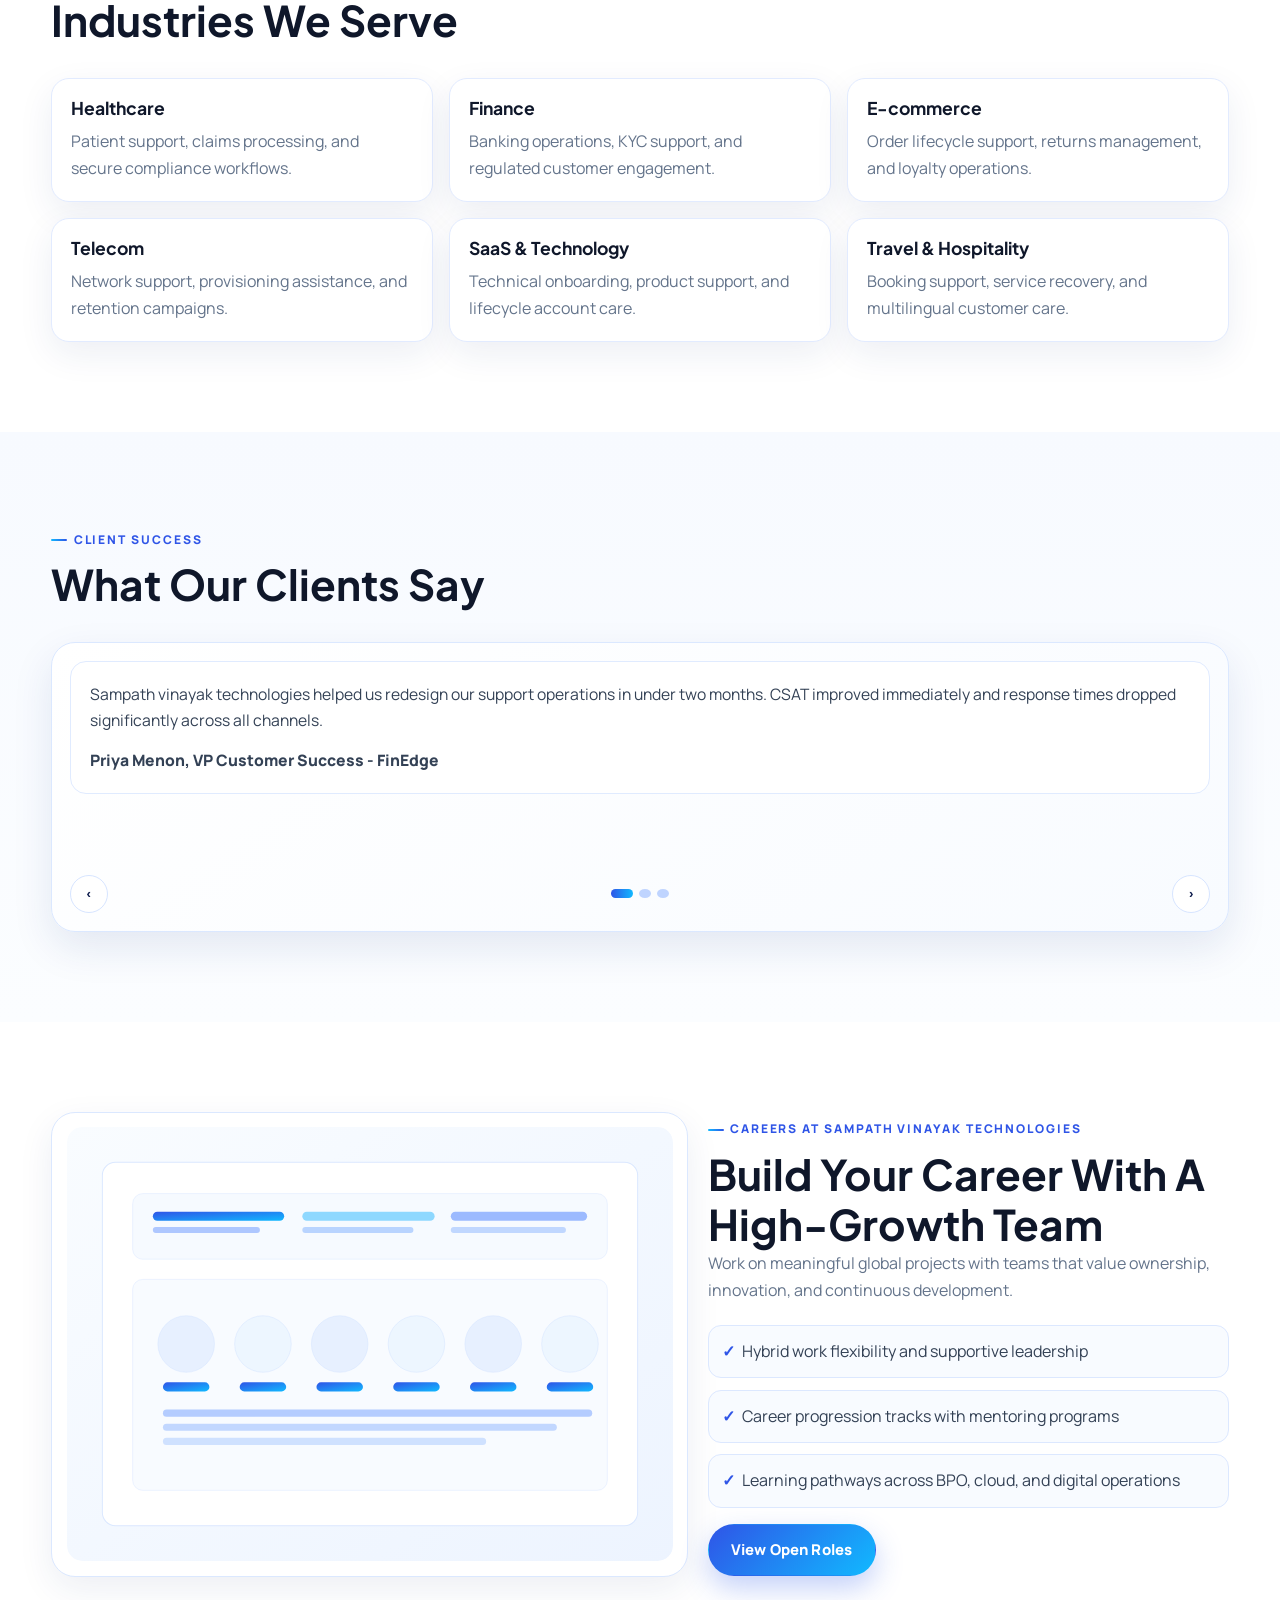
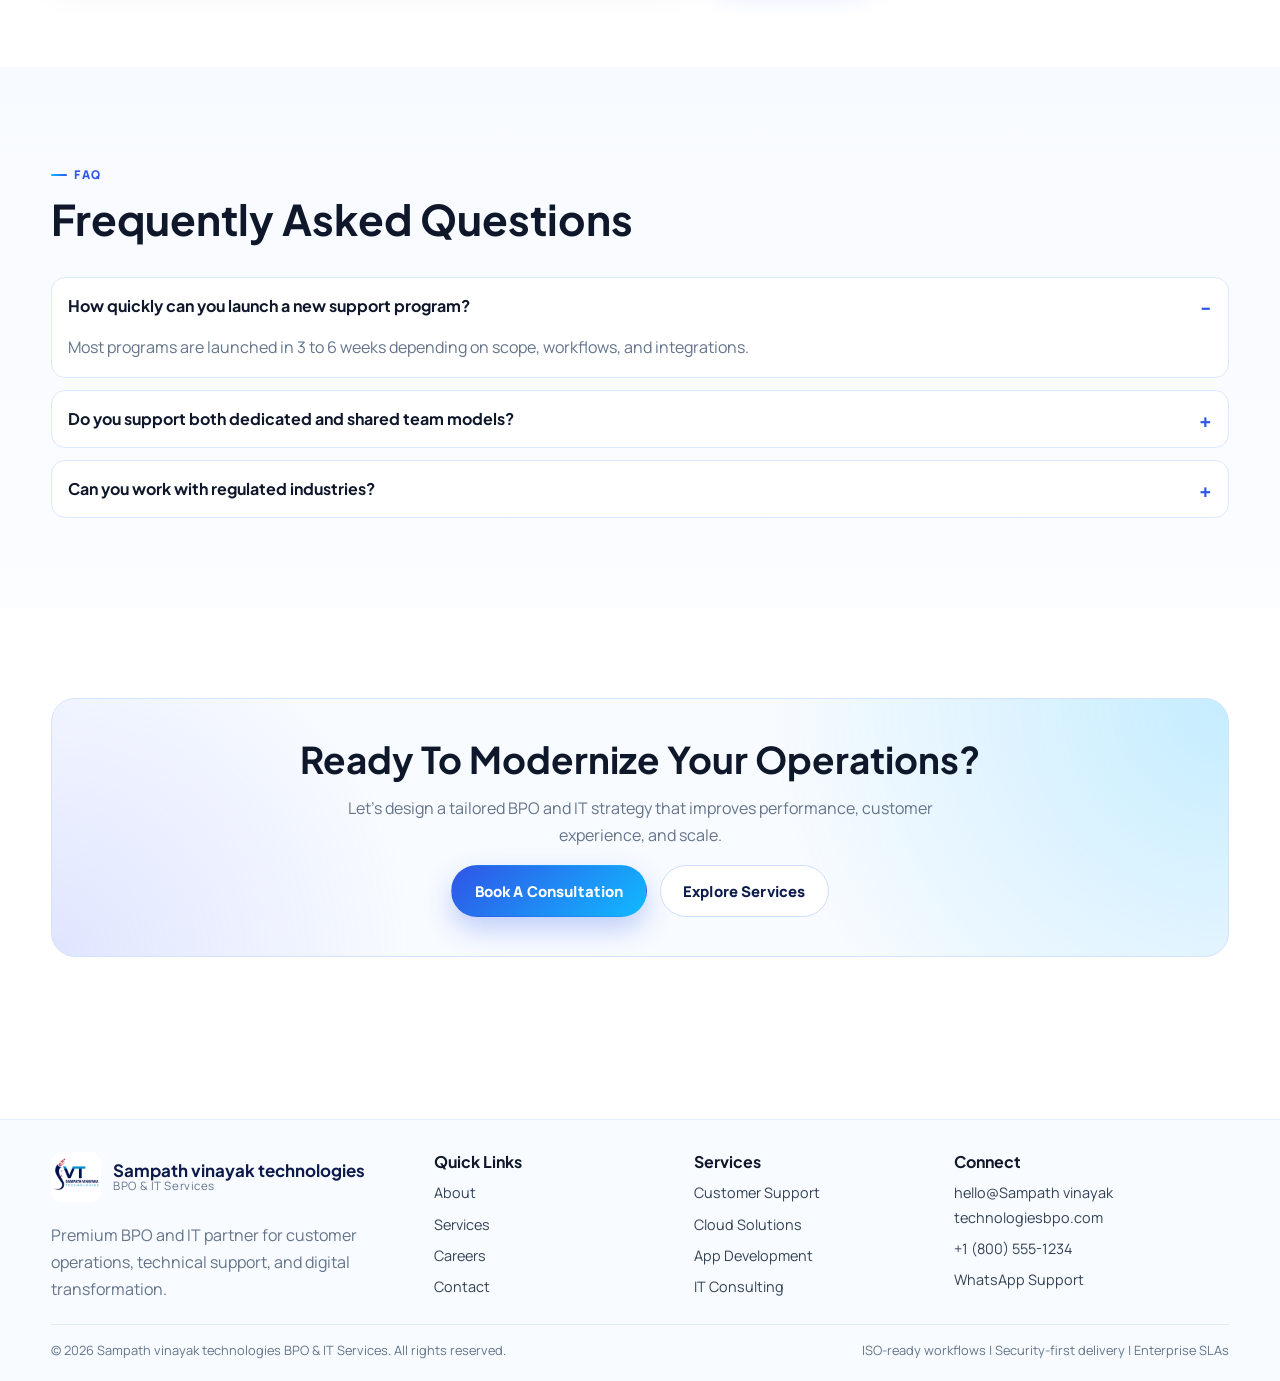
==== commit 293b5556: "Logo changed" ====
--- a/index.html
+++ b/index.html
@@ -372,7 +372,7 @@
       <div class="container footer-grid">
         <div class="footer-col">
           <a class="brand" href="index.html">
-            <span class="brand-mark">N</span>
+            <img src="images/logo.png" alt="Sampath Vinayak Technologies Logo" class="brand-logo">
             <span class="brand-name"><strong>Sampath vinayak technologies</strong><span>BPO & IT Services</span></span>
           </a>
           <p style="margin-top: 0.75rem;">
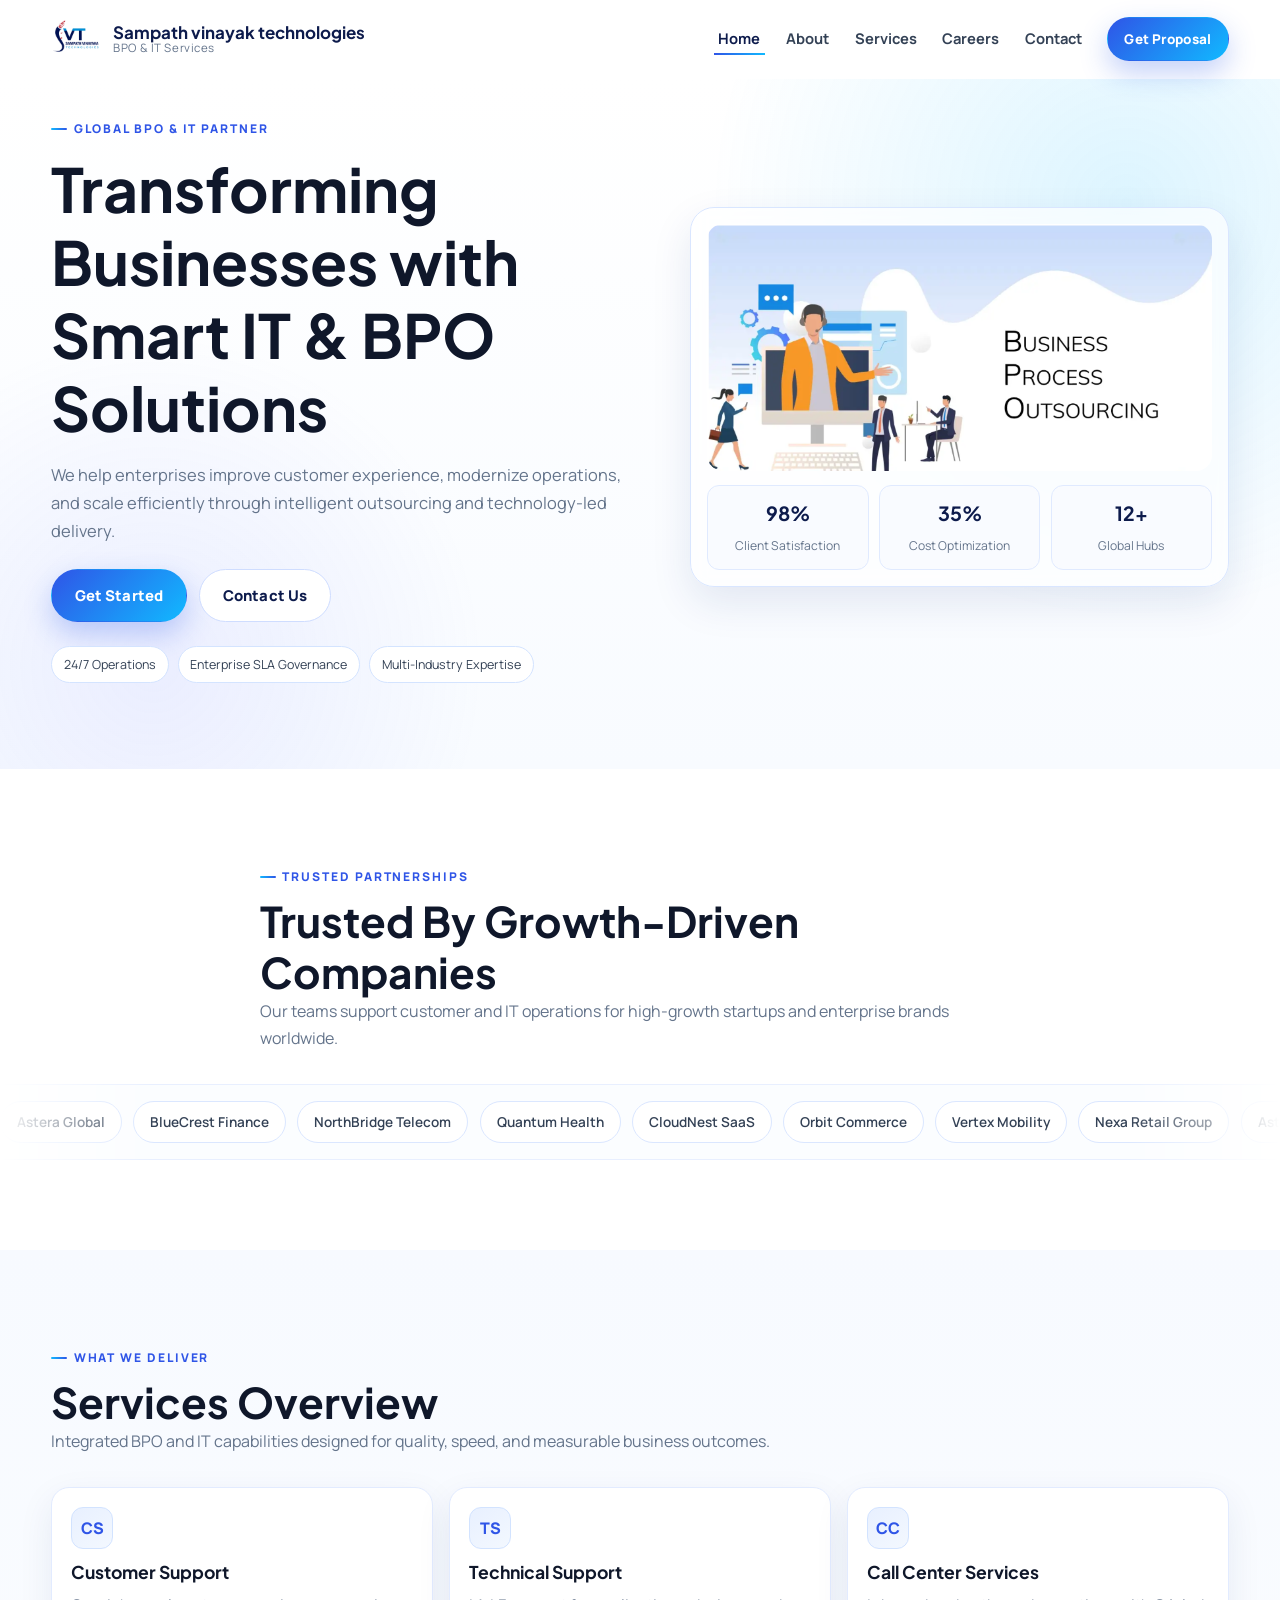
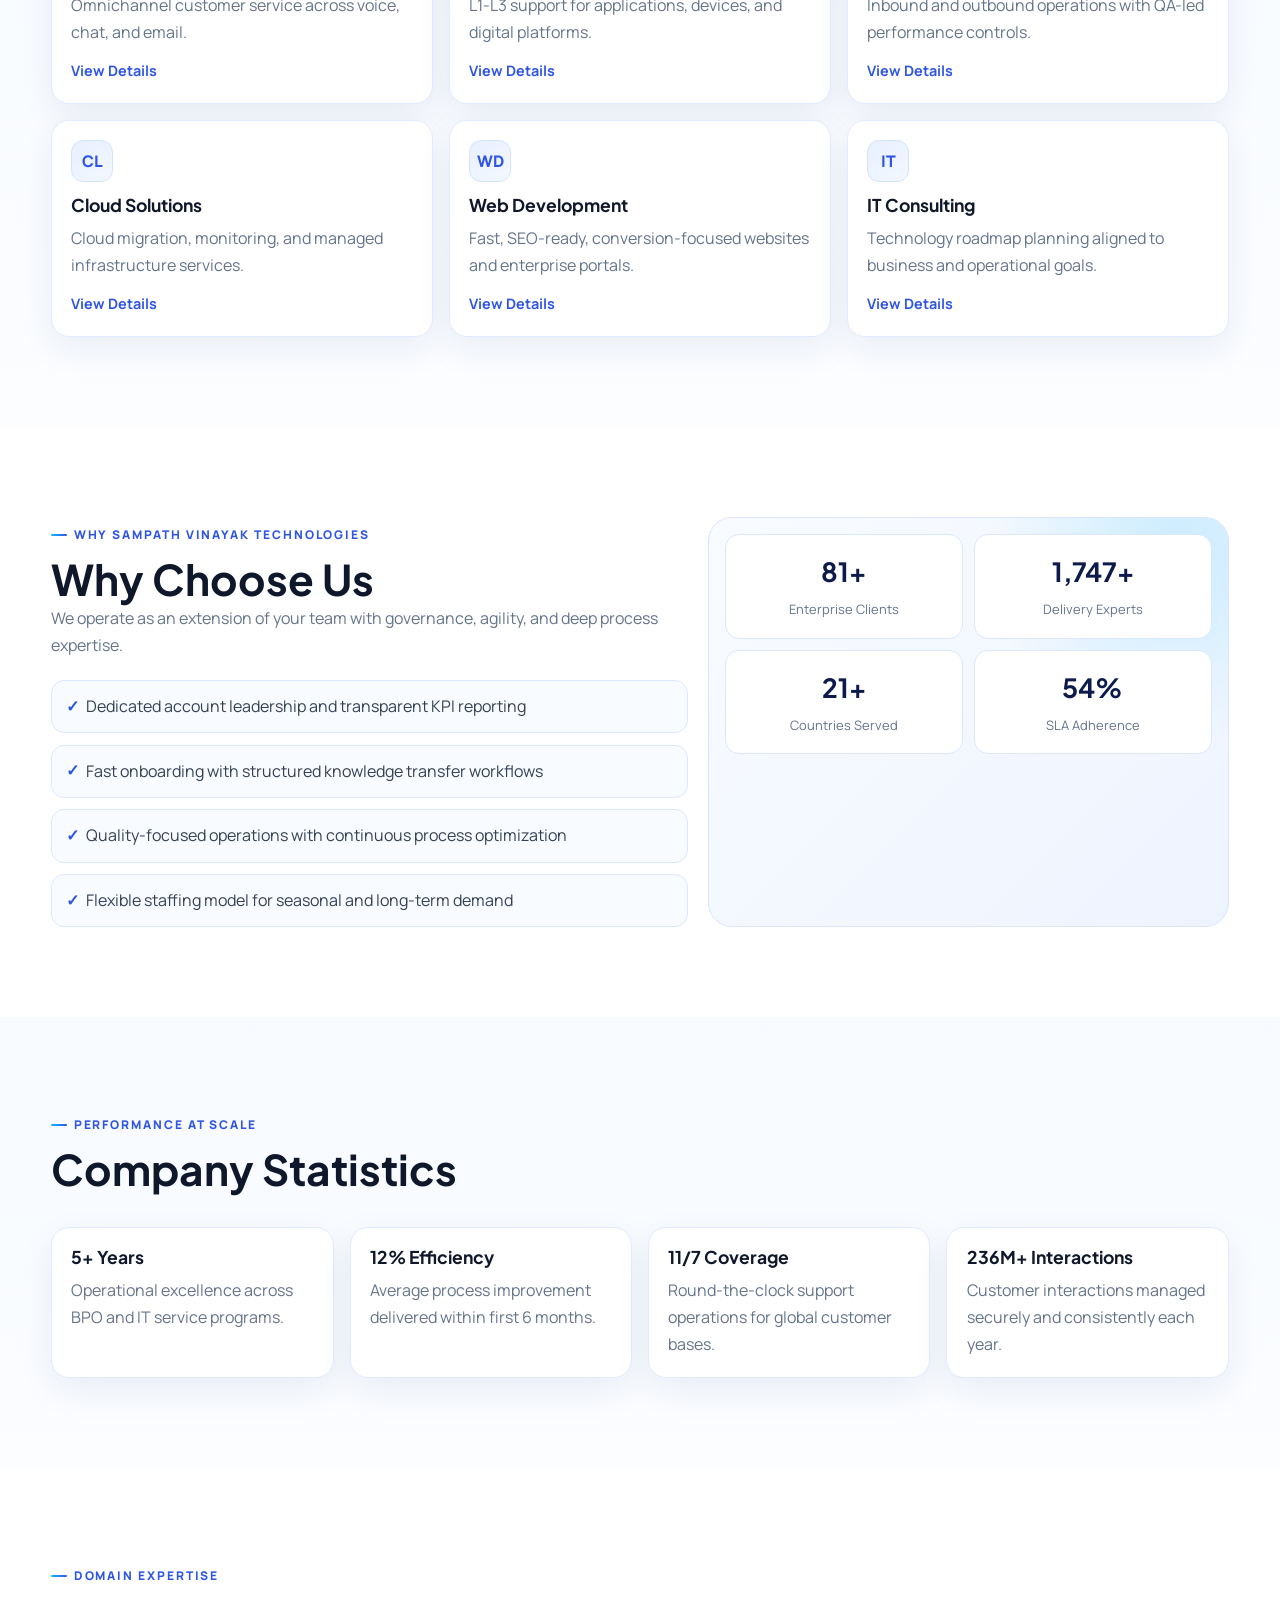
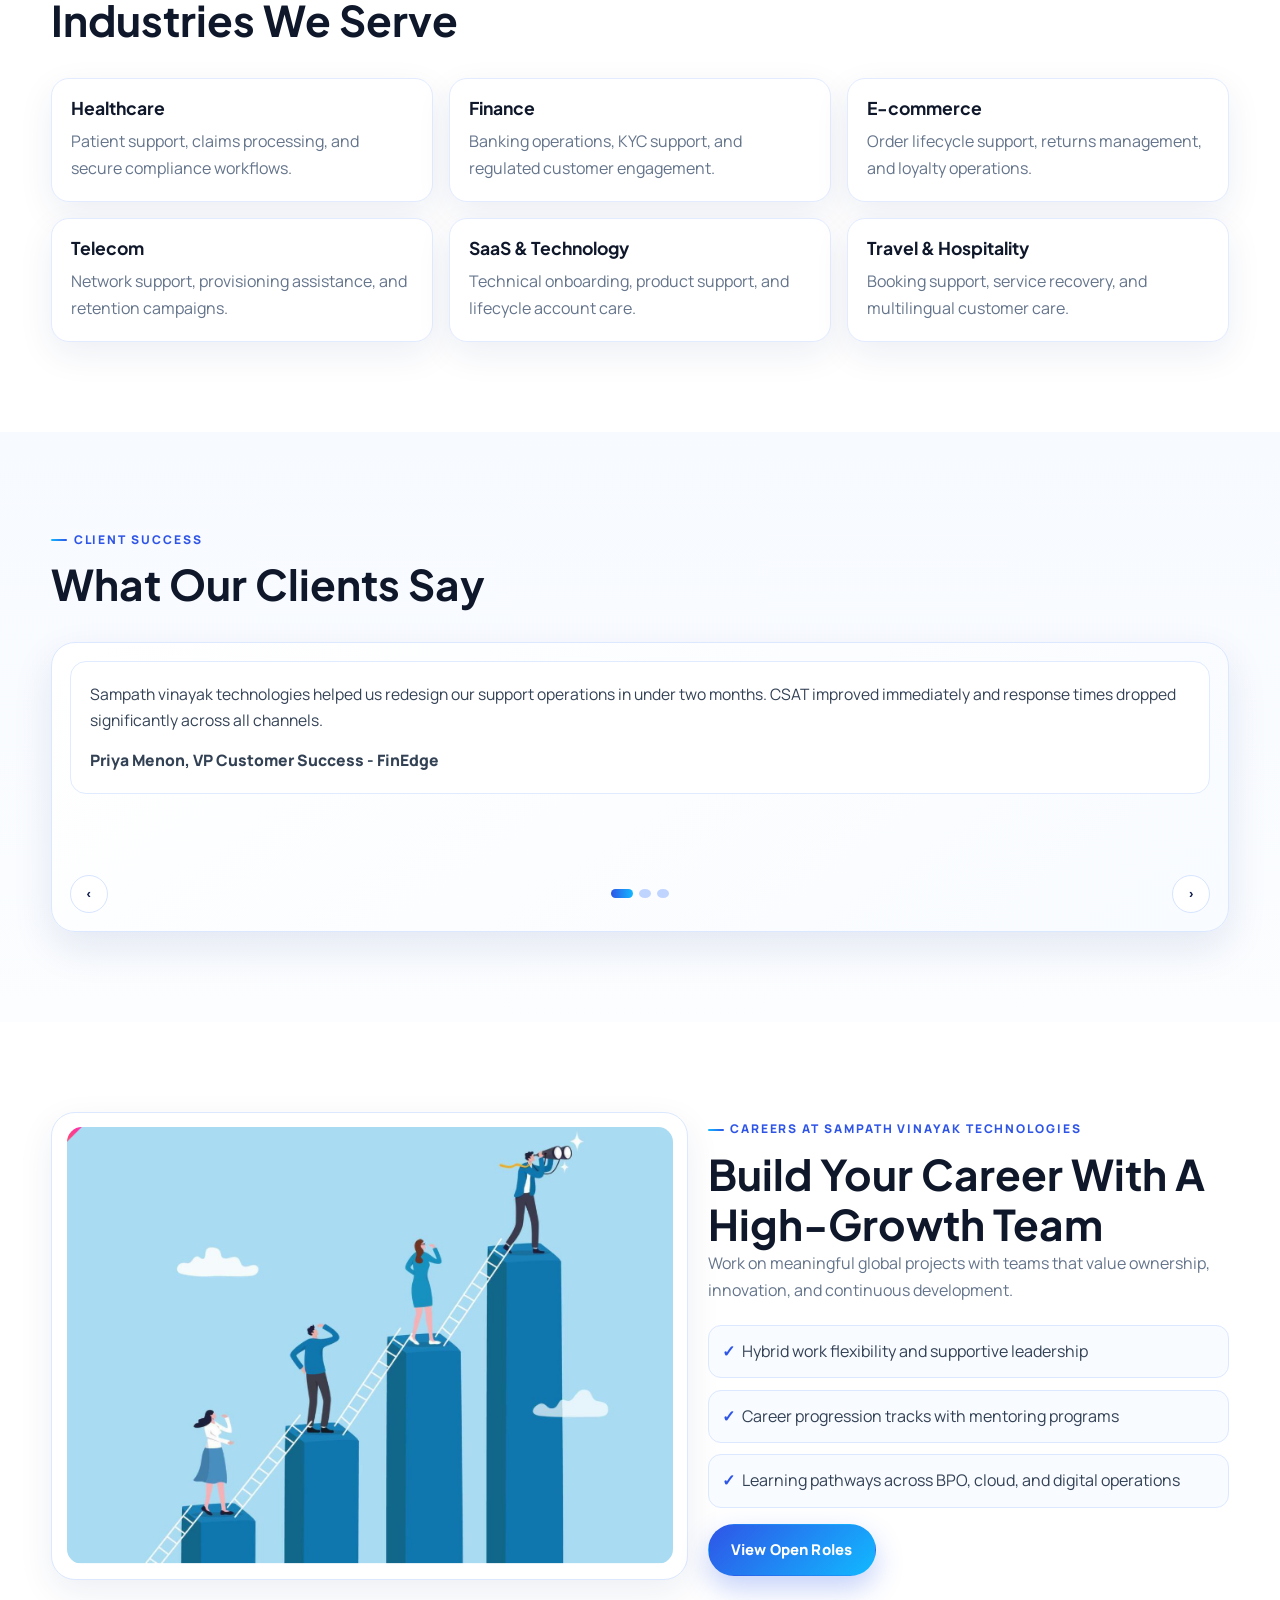
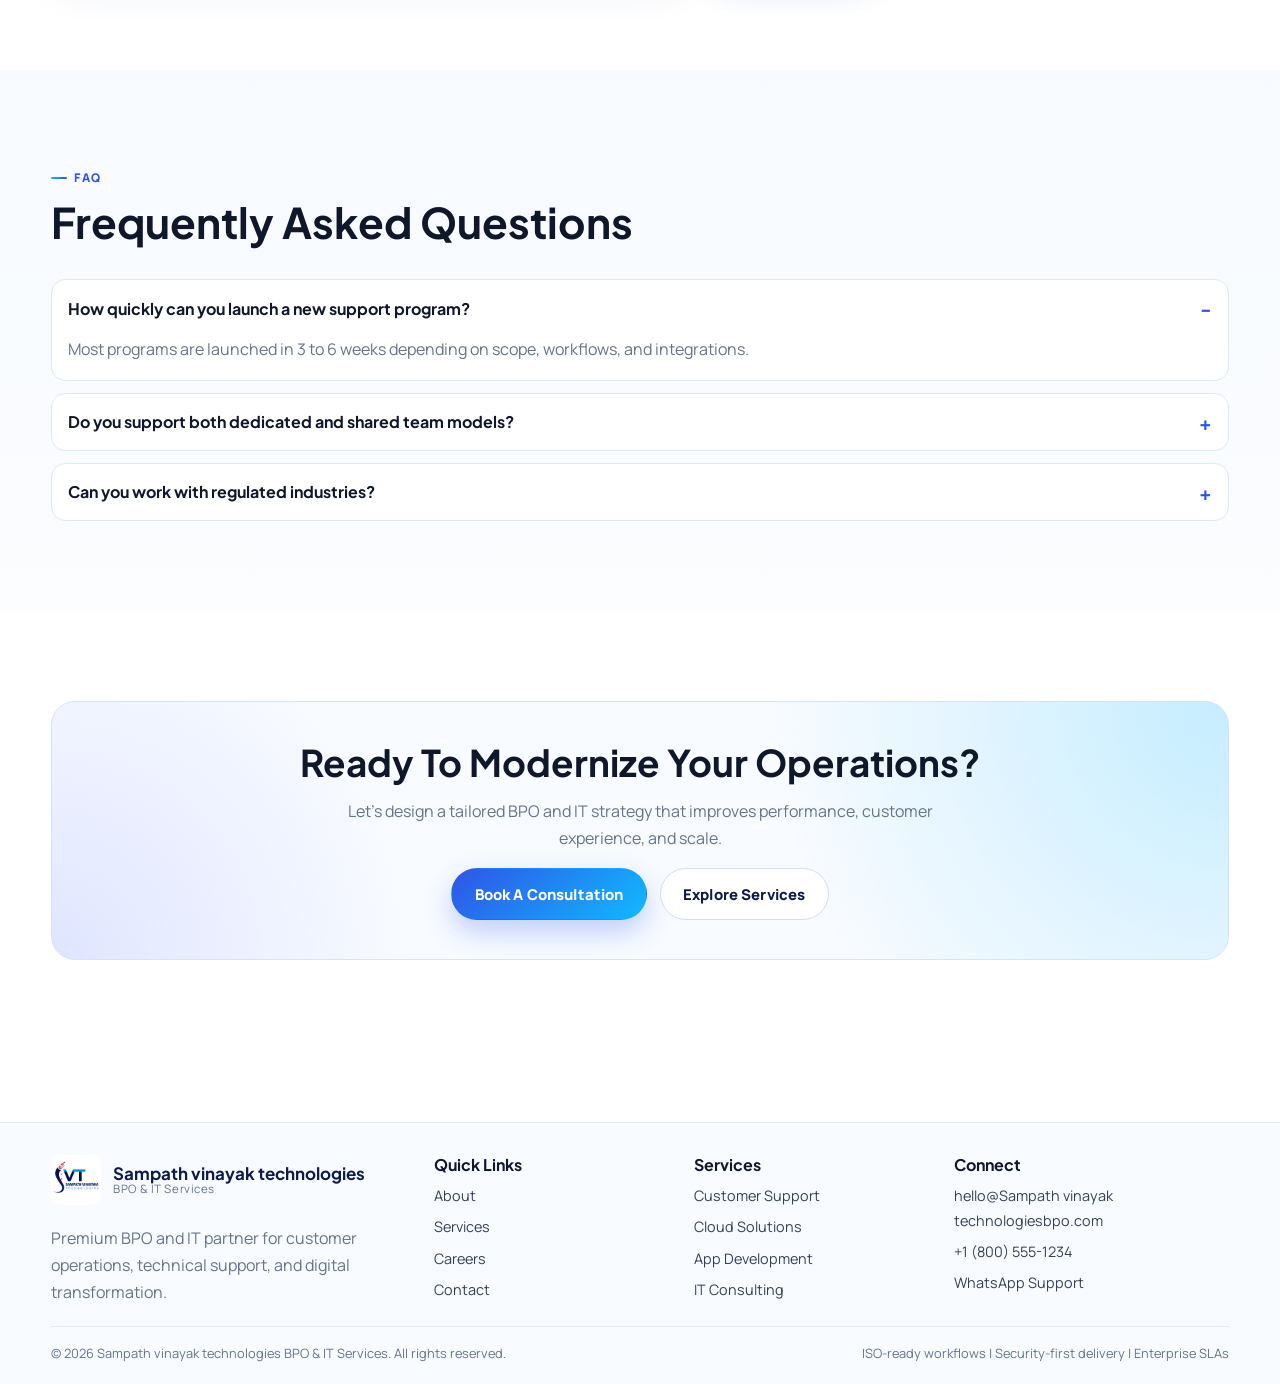
==== commit 40e7e10a: "insert images ....and logo change in border" ====
--- a/index.html
+++ b/index.html
@@ -77,7 +77,7 @@
           </div>
 
           <aside class="hero-card reveal floating">
-            <img src="images/hero-it-bpo.svg" alt="Modern IT and BPO team dashboard illustration" />
+            <img src="images/bpo1.png" alt="Modern IT and BPO team dashboard illustration" />
             <div class="hero-kpis">
               <div class="hero-kpi">
                 <strong data-counter data-target="98" data-suffix="%">0</strong>
@@ -299,7 +299,7 @@
       <section class="section">
         <div class="container split">
           <div class="media-card reveal">
-            <img src="images/team-culture.svg" alt="Sampath vinayak technologies team collaboration and workplace culture" />
+            <img src="images/bpo-2.png" alt="Sampath vinayak technologies team collaboration and workplace culture" />
           </div>
           <div class="reveal">
             <div class="section-head" style="margin-bottom: 0;">
